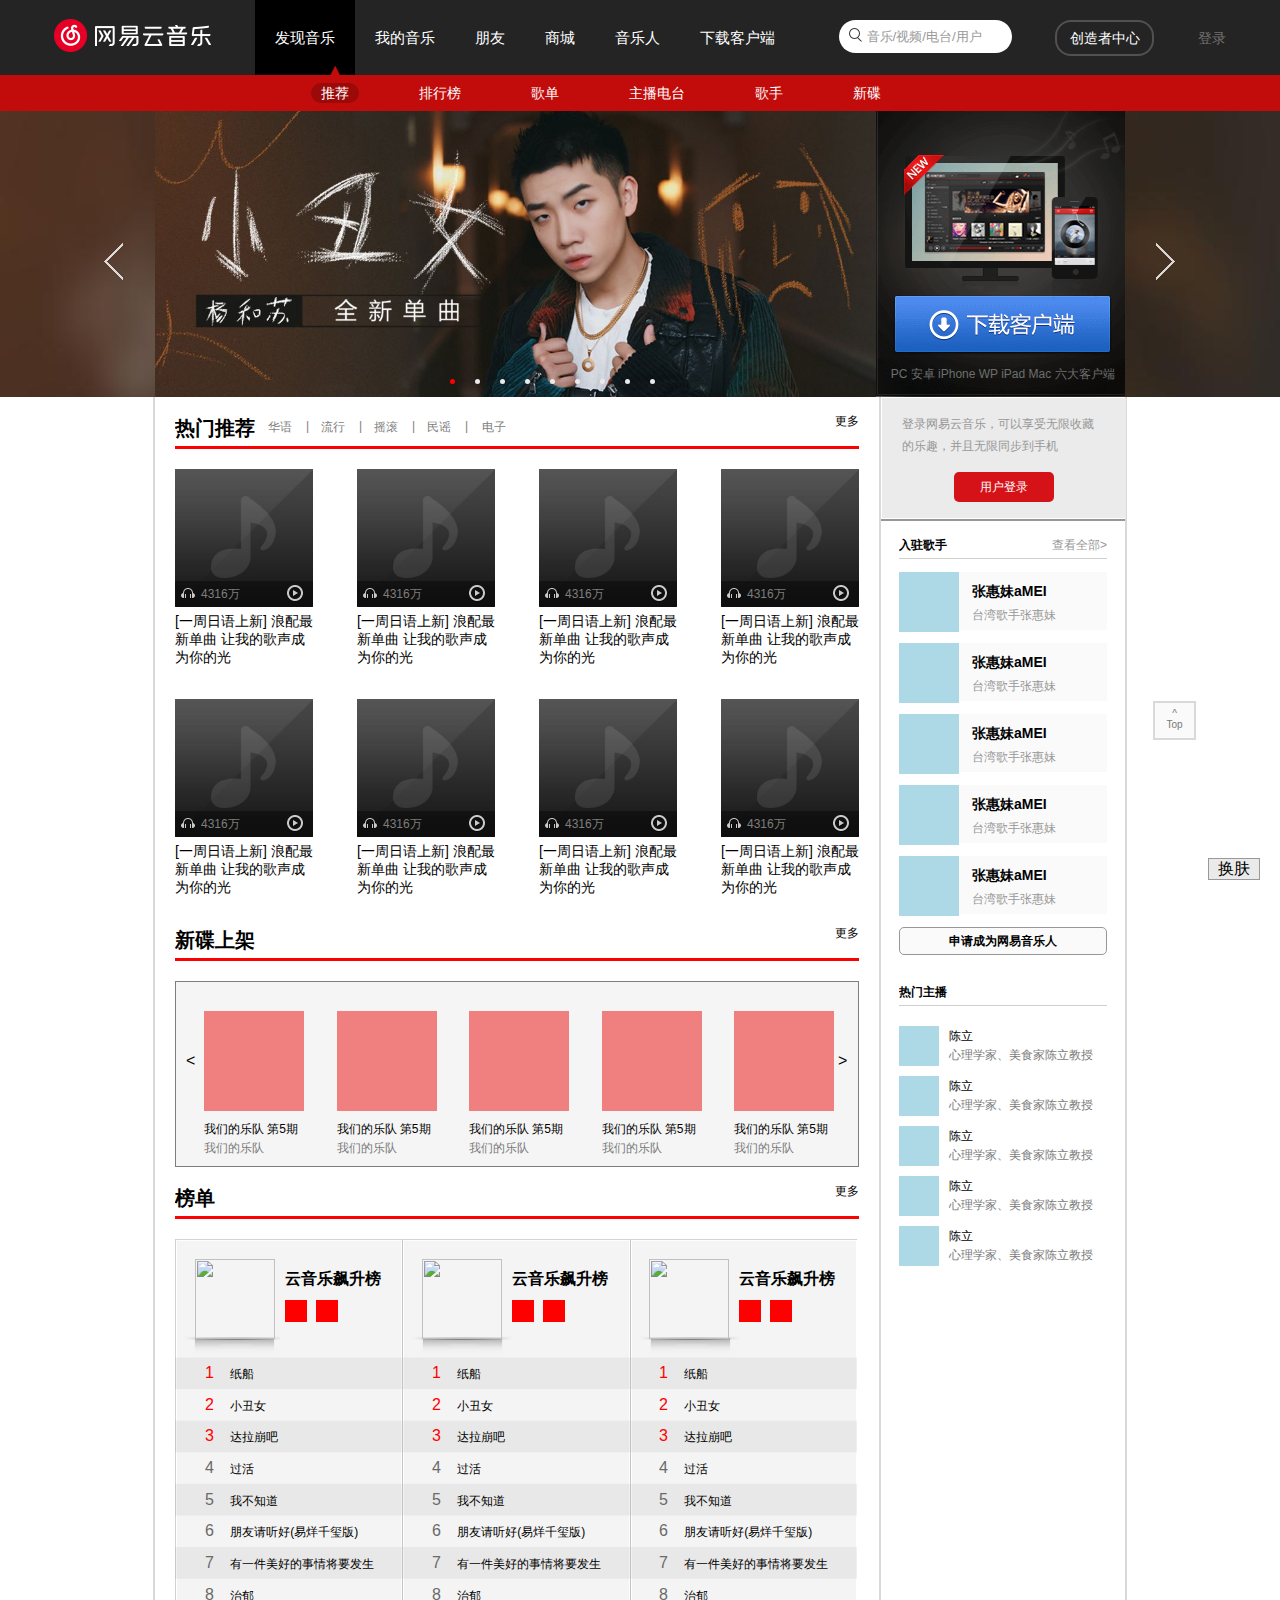
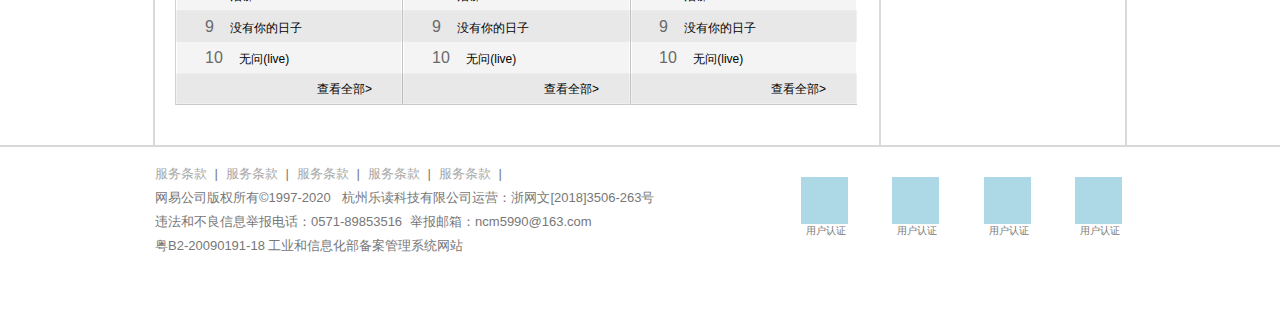
==== 网易云音乐/index.html @ a71385e3 "测试提交代码" ====
<!DOCTYPE html>
<html lang="en">
<head>
    <meta charset="UTF-8">
    <meta name="viewport" content="width=device-width, initial-scale=1.0">
    <title>网易云音乐</title>
    <link rel="stylesheet" href="./css/index.css">
</head>
<body>
    <div id="head" class="container_fluid">
        <div class="head_nav">
            <div class="head_logo"></div>
            <ul class="head_menu">
                <li class="active">
                    <a href="#">发现音乐</a>
                </li>
                <li>
                    <a href="#">我的音乐</a>
                </li>
                <li>
                    <a href="#">朋友</a>
                </li>
                <li>
                    <a href="#">商城</a>
                </li>
                <li>
                    <a href="#">音乐人</a>
                </li>
                <li>
                    <a href="#">下载客户端</a>
                </li>
            </ul>
            <input type="text" id="search" placeholder="音乐/视频/电台/用户">
            <div class="cre_center">
                <a href="#">创造者中心</a>
            </div>
            <span class="login"><a href="#">登录</a></span>
        </div>
    </div>
    <div class="sec_nav container_fluid">
        <div class="nav_box container">
            <ul id="sec_nav_list">
                <li class="active"><a href="#">推荐</a></li>
                <li><a href="#">排行榜</a></li>
                <li><a href="#">歌单</a></li>
                <li><a href="#">主播电台</a></li>
                <li><a href="#">歌手</a></li>
                <li><a href="#">新碟</a></li>
            </ul>
        </div>
    </div>
    <div id="change_color">换肤
        <ul id="color_list">
            <li>黑</li>
            <li>蓝</li>
            <li>粉</li>
        </ul>
    </div>
    <div id="banner" class="container_fluid">
        <div class="banner_box container">
            <ul id="banner_list">
                <li class="active">
                    <a href="#"><img src="./img/banner1.jpg" alt=""></a>
                </li>
                <li>
                    <a href="#"><img src="./img/banner2.jpg" alt=""></a>
                </li>
                <li>
                    <a href="#"><img src="./img/banner3.jpg" alt=""></a>
                </li>
                <li>
                    <a href="#"><img src="./img/banner4.jpg" alt=""></a>
                </li>
                <li>
                    <a href="#"><img src="./img/banner5.jpg" alt=""></a>
                </li>
                <li>
                    <a href="#"><img src="./img/banner6.jpg" alt=""></a>
                </li>
                <li>
                    <a href="#"><img src="./img/banner7.jpg" alt=""></a>
                </li>
                <li>
                    <a href="#"><img src="./img/banner8.jpg" alt=""></a>
                </li>
                <li>
                    <a href="#"><img src="./img/banner9.jpg" alt=""></a>
                </li>
            </ul>
            <ol id="btn_list">
                <li class="active"></li>
            </ol>
            <div class="app">
                <p>PC 安卓 iPhone WP iPad Mac 六大客户端</p>
                <div class="download"><a href="#"></a></div>
            </div>
            <div id="Lbtn" class="btn"></div>
            <div id="Rbtn" class="btn"></div>
        </div>
    </div>
    <div id="main" class="container">
        <div class="l_main">
            <div class="hot common_box">
                <div class="hot_head common_head clear">
                    <b class="l"><a href="#">热门推荐</a></b>
                    <ul class="hot_head_list l">
                        <li><a href="#">华语</a></li>
                        <li><a href="#">流行</a></li>
                        <li><a href="#">摇滚</a></li>
                        <li><a href="#">民谣</a></li>
                        <li><a href="#">电子</a></li>
                    </ul>
                    <span class="r"><a href="#">更多</a></span>
                </div>
                <ul class="hot_list">
                    <li>
                        <div class="hot_box">
                            <div class="box_img"></div>
                            <div class="listener">
                                <i class="earphone"></i>
                                <span class="num">4316万</span>
                                <a href="#" class="play r"></a>
                            </div>
                            <p><a href="#">[一周日语上新] 浪配最新单曲 让我的歌声成为你的光</a></p>
                        </div>
                    </li>
                    <li>
                        <div class="hot_box">
                            <div class="box_img"></div>
                            <div class="listener">
                                <i class="earphone"></i>
                                <span class="num">4316万</span>
                                <a href="#" class="play r"></a>
                            </div>
                            <p><a href="#">[一周日语上新] 浪配最新单曲 让我的歌声成为你的光</a></p>
                        </div>
                    </li>
                    <li>
                        <div class="hot_box">
                            <div class="box_img"></div>
                            <div class="listener">
                                <i class="earphone"></i>
                                <span class="num">4316万</span>
                                <a href="#" class="play r"></a>
                            </div>
                            <p><a href="#">[一周日语上新] 浪配最新单曲 让我的歌声成为你的光</a></p>
                        </div>
                    </li>
                    <li>
                        <div class="hot_box">
                            <div class="box_img"></div>
                            <div class="listener">
                                <i class="earphone"></i>
                                <span class="num">4316万</span>
                                <a href="#" class="play r"></a>
                            </div>
                            <p><a href="#">[一周日语上新] 浪配最新单曲 让我的歌声成为你的光</a></p>
                        </div>
                    </li>
                    <li>
                        <div class="hot_box">
                            <div class="box_img"></div>
                            <div class="listener">
                                <i class="earphone"></i>
                                <span class="num">4316万</span>
                                <a href="#" class="play r"></a>
                            </div>
                            <p><a href="#">[一周日语上新] 浪配最新单曲 让我的歌声成为你的光</a></p>
                        </div>
                    </li>
                    <li>
                        <div class="hot_box">
                            <div class="box_img"></div>
                            <div class="listener">
                                <i class="earphone"></i>
                                <span class="num">4316万</span>
                                <a href="#" class="play r"></a>
                            </div>
                            <p><a href="#">[一周日语上新] 浪配最新单曲 让我的歌声成为你的光</a></p>
                        </div>
                    </li>
                    <li>
                        <div class="hot_box">
                            <div class="box_img"></div>
                            <div class="listener">
                                <i class="earphone"></i>
                                <span class="num">4316万</span>
                                <a href="#" class="play r"></a>
                            </div>
                            <p><a href="#">[一周日语上新] 浪配最新单曲 让我的歌声成为你的光</a></p>
                        </div>
                    </li>
                    <li>
                        <div class="hot_box">
                            <div class="box_img"></div>
                            <div class="listener">
                                <i class="earphone"></i>
                                <span class="num">4316万</span>
                                <a href="#" class="play r"></a>
                            </div>
                            <p><a href="#">[一周日语上新] 浪配最新单曲 让我的歌声成为你的光</a></p>
                        </div>
                    </li>
                </ul>
            </div>
            <div class="new common_box">
                <div class="new_head common_head">
                    <b class="l"><a href="#">新碟上架</a></b>
                    <span class="r"><a href="#">更多</a></span>
                </div>
                <div class="new_box">
                    <ul id="new_list">
                        <li class="l">
                            <div class="list_box">
                                <div class="img"></div>
                                <p><a href="">我们的乐队 第5期</a></p>
                                <span><a href="">我们的乐队</a></span>
                            </div>
                            <div class="list_box">
                                <div class="img"></div>
                                <p><a href="">我们的乐队 第5期</a></p>
                                <span><a href="">我们的乐队</a></span>
                            </div>
                            <div class="list_box">
                                <div class="img"></div>
                                <p><a href="">我们的乐队 第5期</a></p>
                                <span><a href="">我们的乐队</a></span>
                            </div>
                            <div class="list_box">
                                <div class="img"></div>
                                <p><a href="">我们的乐队 第5期</a></p>
                                <span><a href="">我们的乐队</a></span>
                            </div>
                            <div class="list_box">
                                <div class="img"></div>
                                <p><a href="">我们的乐队 第5期</a></p>
                                <span><a href="">我们的乐队</a></span>
                            </div>
                        </li>
                        <li class="l">
                            <div class="list_box">
                                <div class="img"></div>
                                <p><a href="">我们的乐队 第5期</a></p>
                                <span><a href="">我们的乐队</a></span>
                            </div>
                            <div class="list_box">
                                <div class="img"></div>
                                <p><a href="">我们的乐队 第5期</a></p>
                                <span><a href="">我们的乐队</a></span>
                            </div>
                            <div class="list_box">
                                <div class="img"></div>
                                <p><a href="">我们的乐队 第5期</a></p>
                                <span><a href="">我们的乐队</a></span>
                            </div>
                            <div class="list_box">
                                <div class="img"></div>
                                <p><a href="">我们的乐队 第5期</a></p>
                                <span><a href="">我们的乐队</a></span>
                            </div>
                            <div class="list_box">
                                <div class="img"></div>
                                <p><a href="">我们的乐队 第5期</a></p>
                                <span><a href="">我们的乐队</a></span>
                            </div>
                        </li>
                        <li class="l">
                            <div class="list_box">
                                <div class="img"></div>
                                <p><a href="">我们的乐队 第5期</a></p>
                                <span><a href="">我们的乐队</a></span>
                            </div>
                            <div class="list_box">
                                <div class="img"></div>
                                <p><a href="">我们的乐队 第5期</a></p>
                                <span><a href="">我们的乐队</a></span>
                            </div>
                            <div class="list_box">
                                <div class="img"></div>
                                <p><a href="">我们的乐队 第5期</a></p>
                                <span><a href="">我们的乐队</a></span>
                            </div>
                            <div class="list_box">
                                <div class="img"></div>
                                <p><a href="">我们的乐队 第5期</a></p>
                                <span><a href="">我们的乐队</a></span>
                            </div>
                            <div class="list_box">
                                <div class="img"></div>
                                <p><a href="">我们的乐队 第5期</a></p>
                                <span><a href="">我们的乐队</a></span>
                            </div>
                        </li>
                        <li class="l">
                            <div class="list_box">
                                <div class="img"></div>
                                <p><a href="">我们的乐队 第5期</a></p>
                                <span><a href="">我们的乐队</a></span>
                            </div>
                            <div class="list_box">
                                <div class="img"></div>
                                <p><a href="">我们的乐队 第5期</a></p>
                                <span><a href="">我们的乐队</a></span>
                            </div>
                            <div class="list_box">
                                <div class="img"></div>
                                <p><a href="">我们的乐队 第5期</a></p>
                                <span><a href="">我们的乐队</a></span>
                            </div>
                            <div class="list_box">
                                <div class="img"></div>
                                <p><a href="">我们的乐队 第5期</a></p>
                                <span><a href="">我们的乐队</a></span>
                            </div>
                            <div class="list_box">
                                <div class="img"></div>
                                <p><a href="">我们的乐队 第5期</a></p>
                                <span><a href="">我们的乐队</a></span>
                            </div>
                        </li>
                    </ul>
                    <div id="new_Lbtn">&lt;</div>
                    <div id="new_Rbtn">&gt;</div>
                </div>
            </div>
            <div class="top common_box">
                <div class="common_head">
                    <b class="l"><a href="#">榜单</a></b>
                    <span class="r"><a href="#">更多</a></span>
                </div>
                <div class="top_box">
                    <dl class="top_list">
                        <dt>
                            <img src="" alt="">
                            <div class="top_title">
                                <b><a href="">云音乐飙升榜</a></b>
                                <span></span>
                                <i></i>
                            </div>
                        </dt>
                        <dd>
                            <p class="l">
                                <span class="red">1</span>
                                <a href="" class="name">纸船</a>
                            </p>
                            <div class="func r">
                                <a href=""></a>
                                <a href=""></a>
                                <a href=""></a>
                            </div>
                        </dd>
                        <dd>
                            <p class="l">
                                <span class="red">2</span>
                                <a href="" class="name">小丑女</a>
                            </p>
                            <div class="func r">
                                <a href=""></a>
                                <a href=""></a>
                                <a href=""></a>
                            </div>
                        </dd>
                        <dd>
                            <p class="l">
                                <span class="red">3</span>
                                <a href="" class="name">达拉崩吧</a>
                            </p>
                            <div class="func r">
                                <a href=""></a>
                                <a href=""></a>
                                <a href=""></a>
                            </div>
                        </dd>
                        <dd>
                            <p class="l">
                                <span>4</span>
                                <a href="" class="name">过活</a>
                            </p>
                            <div class="func r">
                                <a href=""></a>
                                <a href=""></a>
                                <a href=""></a>
                            </div>
                        </dd>
                        <dd>
                            <p class="l">
                                <span>5</span>
                                <a href="" class="name">我不知道</a>
                            </p>
                            <div class="func r">
                                <a href=""></a>
                                <a href=""></a>
                                <a href=""></a>
                            </div>
                        </dd>
                        <dd>
                            <p class="l">
                                <span>6</span>
                                <a href="" class="name">朋友请听好(易烊千玺版)</a>
                            </p>
                            <div class="func r">
                                <a href=""></a>
                                <a href=""></a>
                                <a href=""></a>
                            </div>
                        </dd>
                        <dd>
                            <p class="l">
                                <span>7</span>
                                <a href="" class="name">有一件美好的事情将要发生</a>
                            </p>
                            <div class="func r">
                                <a href=""></a>
                                <a href=""></a>
                                <a href=""></a>
                            </div>
                        </dd>
                        <dd>
                            <p class="l">
                                <span>8</span>
                                <a href="" class="name">治郁</a>
                            </p>
                            <div class="func r">
                                <a href=""></a>
                                <a href=""></a>
                                <a href=""></a>
                            </div>
                        </dd>
                        <dd>
                            <p class="l">
                                <span>9</span>
                                <a href="" class="name">没有你的日子</a>
                            </p>
                            <div class="func r">
                                <a href=""></a>
                                <a href=""></a>
                                <a href=""></a>
                            </div>
                        </dd>
                        <dd>
                            <p class="l">
                                <span>10</span>
                                <a href="" class="name">无问(live)</a>
                            </p>
                            <div class="func r">
                                <a href=""></a>
                                <a href=""></a>
                                <a href=""></a>
                            </div>
                        </dd>
                        <dd>
                            <a href="" class="all r">查看全部&gt;</a>
                        </dd>
                    </dl>
                    <dl class="top_list">
                        <dt>
                            <img src="" alt="">
                            <div class="top_title">
                                <b><a href="">云音乐飙升榜</a></b>
                                <span></span>
                                <i></i>
                            </div>
                        </dt>
                        <dd>
                            <p class="l">
                                <span class="red">1</span>
                                <a href="" class="name">纸船</a>
                            </p>
                            <div class="func r">
                                <a href=""></a>
                                <a href=""></a>
                                <a href=""></a>
                            </div>
                        </dd>
                        <dd>
                            <p class="l">
                                <span class="red">2</span>
                                <a href="" class="name">小丑女</a>
                            </p>
                            <div class="func r">
                                <a href=""></a>
                                <a href=""></a>
                                <a href=""></a>
                            </div>
                        </dd>
                        <dd>
                            <p class="l">
                                <span class="red">3</span>
                                <a href="" class="name">达拉崩吧</a>
                            </p>
                            <div class="func r">
                                <a href=""></a>
                                <a href=""></a>
                                <a href=""></a>
                            </div>
                        </dd>
                        <dd>
                            <p class="l">
                                <span>4</span>
                                <a href="" class="name">过活</a>
                            </p>
                            <div class="func r">
                                <a href=""></a>
                                <a href=""></a>
                                <a href=""></a>
                            </div>
                        </dd>
                        <dd>
                            <p class="l">
                                <span>5</span>
                                <a href="" class="name">我不知道</a>
                            </p>
                            <div class="func r">
                                <a href=""></a>
                                <a href=""></a>
                                <a href=""></a>
                            </div>
                        </dd>
                        <dd>
                            <p class="l">
                                <span>6</span>
                                <a href="" class="name">朋友请听好(易烊千玺版)</a>
                            </p>
                            <div class="func r">
                                <a href=""></a>
                                <a href=""></a>
                                <a href=""></a>
                            </div>
                        </dd>
                        <dd>
                            <p class="l">
                                <span>7</span>
                                <a href="" class="name">有一件美好的事情将要发生</a>
                            </p>
                            <div class="func r">
                                <a href=""></a>
                                <a href=""></a>
                                <a href=""></a>
                            </div>
                        </dd>
                        <dd>
                            <p class="l">
                                <span>8</span>
                                <a href="" class="name">治郁</a>
                            </p>
                            <div class="func r">
                                <a href=""></a>
                                <a href=""></a>
                                <a href=""></a>
                            </div>
                        </dd>
                        <dd>
                            <p class="l">
                                <span>9</span>
                                <a href="" class="name">没有你的日子</a>
                            </p>
                            <div class="func r">
                                <a href=""></a>
                                <a href=""></a>
                                <a href=""></a>
                            </div>
                        </dd>
                        <dd>
                            <p class="l">
                                <span>10</span>
                                <a href="" class="name">无问(live)</a>
                            </p>
                            <div class="func r">
                                <a href=""></a>
                                <a href=""></a>
                                <a href=""></a>
                            </div>
                        </dd>
                        <dd>
                            <a href="" class="all r">查看全部&gt;</a>
                        </dd>
                    </dl>
                    <dl class="top_list">
                        <dt>
                            <img src="" alt="">
                            <div class="top_title">
                                <b><a href="">云音乐飙升榜</a></b>
                                <span></span>
                                <i></i>
                            </div>
                        </dt>
                        <dd>
                            <p class="l">
                                <span class="red">1</span>
                                <a href="" class="name">纸船</a>
                            </p>
                            <div class="func r">
                                <a href=""></a>
                                <a href=""></a>
                                <a href=""></a>
                            </div>
                        </dd>
                        <dd>
                            <p class="l">
                                <span class="red">2</span>
                                <a href="" class="name">小丑女</a>
                            </p>
                            <div class="func r">
                                <a href=""></a>
                                <a href=""></a>
                                <a href=""></a>
                            </div>
                        </dd>
                        <dd>
                            <p class="l">
                                <span class="red">3</span>
                                <a href="" class="name">达拉崩吧</a>
                            </p>
                            <div class="func r">
                                <a href=""></a>
                                <a href=""></a>
                                <a href=""></a>
                            </div>
                        </dd>
                        <dd>
                            <p class="l">
                                <span>4</span>
                                <a href="" class="name">过活</a>
                            </p>
                            <div class="func r">
                                <a href=""></a>
                                <a href=""></a>
                                <a href=""></a>
                            </div>
                        </dd>
                        <dd>
                            <p class="l">
                                <span>5</span>
                                <a href="" class="name">我不知道</a>
                            </p>
                            <div class="func r">
                                <a href=""></a>
                                <a href=""></a>
                                <a href=""></a>
                            </div>
                        </dd>
                        <dd>
                            <p class="l">
                                <span>6</span>
                                <a href="" class="name">朋友请听好(易烊千玺版)</a>
                            </p>
                            <div class="func r">
                                <a href=""></a>
                                <a href=""></a>
                                <a href=""></a>
                            </div>
                        </dd>
                        <dd>
                            <p class="l">
                                <span>7</span>
                                <a href="" class="name">有一件美好的事情将要发生</a>
                            </p>
                            <div class="func r">
                                <a href=""></a>
                                <a href=""></a>
                                <a href=""></a>
                            </div>
                        </dd>
                        <dd>
                            <p class="l">
                                <span>8</span>
                                <a href="" class="name">治郁</a>
                            </p>
                            <div class="func r">
                                <a href=""></a>
                                <a href=""></a>
                                <a href=""></a>
                            </div>
                        </dd>
                        <dd>
                            <p class="l">
                                <span>9</span>
                                <a href="" class="name">没有你的日子</a>
                            </p>
                            <div class="func r">
                                <a href=""></a>
                                <a href=""></a>
                                <a href=""></a>
                            </div>
                        </dd>
                        <dd>
                            <p class="l">
                                <span>10</span>
                                <a href="" class="name">无问(live)</a>
                            </p>
                            <div class="func r">
                                <a href=""></a>
                                <a href=""></a>
                                <a href=""></a>
                            </div>
                        </dd>
                        <dd>
                            <a href="" class="all r">查看全部&gt;</a>
                        </dd>
                    </dl>
                </div>
            </div>
        </div>
        <div class="r_main">
            <div class="login">
                <p>登录网易云音乐，可以享受无限收藏的乐趣，并且无限同步到手机</p>
                <a href=""><div class="login_btn">用户登录</div></a>
            </div>
            <div class="singer">
                <div class="singer_box com_box">
                    <div class="r_main_head">
                        <b>入驻歌手</b>
                        <a href="" class="r">查看全部&gt;</a>
                    </div>
                    <ul class="singer_list">
                        <li>
                            <div class="pic"></div>
                            <div class="info">
                                <b>张惠妹aMEI</b>
                                <p>台湾歌手张惠妹</p>
                            </div>
                        </li>
                        <li>
                            <div class="pic"></div>
                            <div class="info">
                                <b>张惠妹aMEI</b>
                                <p>台湾歌手张惠妹</p>
                            </div>
                        </li>
                        <li>
                            <div class="pic"></div>
                            <div class="info">
                                <b>张惠妹aMEI</b>
                                <p>台湾歌手张惠妹</p>
                            </div>
                        </li>
                        <li>
                            <div class="pic"></div>
                            <div class="info">
                                <b>张惠妹aMEI</b>
                                <p>台湾歌手张惠妹</p>
                            </div>
                        </li>
                        <li>
                            <div class="pic"></div>
                            <div class="info">
                                <b>张惠妹aMEI</b>
                                <p>台湾歌手张惠妹</p>
                            </div>
                        </li>
                    </ul>
                    <a href="" class="beSinger"><div class="apply"><b>申请成为网易音乐人</b></div></a>
                </div>
            </div>
            <div class="anchor">
                <div class="anchor_box com_box">
                    <div class="r_main_head">
                        <b>热门主播</b>
                    </div>
                    <ul class="anchor_list">
                        <li>
                            <a href="#"><div class="pic"></div></a>
                            <div class="info">
                                <a href="#">陈立</a>
                                <p>心理学家、美食家陈立教授</p>
                            </div>
                        </li>
                        <li>
                            <a href="#"><div class="pic"></div></a>
                            <div class="info">
                                <a href="#">陈立</a>
                                <p>心理学家、美食家陈立教授</p>
                            </div>
                        </li>
                        <li>
                            <a href="#"><div class="pic"></div></a>
                            <div class="info">
                                <a href="#">陈立</a>
                                <p>心理学家、美食家陈立教授</p>
                            </div>
                        </li>
                        <li>
                            <a href="#"><div class="pic"></div></a>
                            <div class="info">
                                <a href="#">陈立</a>
                                <p>心理学家、美食家陈立教授</p>
                            </div>
                        </li>
                        <li>
                            <a href="#"><div class="pic"></div></a>
                            <div class="info">
                                <a href="#">陈立</a>
                                <p>心理学家、美食家陈立教授</p>
                            </div>
                        </li>
                    </ul>
                </div>
            </div>
        </div>
    </div>
    <div id="foot" class="container_fluid">
        <div class="foot_box container">
            <div class="info">
                <ul class="foot_list">
                    <li><a href="#">服务条款</a></li>
                    <li><a href="#">服务条款</a></li>
                    <li><a href="#">服务条款</a></li>
                    <li><a href="#">服务条款</a></li>
                    <li><a href="#">服务条款</a></li>
                </ul>
                <p><span>网易公司版权所有©1997-2020</span> 杭州乐读科技有限公司运营：<a href="#">浙网文[2018]3506-263号</a></p>
                <p><span>违法和不良信息举报电话：0571-89853516</span>举报邮箱：<a href="#">ncm5990@163.com</a></p>
                <p>粤B2-20090191-18 <a href="#">工业和信息化部备案管理系统网站</a></p>
            </div>
            <ul class="pic_list">
                <li>
                    <a href="#"><div class="pic"></div></a>
                    <p>用户认证</p>
                </li>
                <li>
                    <a href="#"><div class="pic"></div></a>
                    <p>用户认证</p>
                </li>
                <li>
                    <a href="#"><div class="pic"></div></a>
                    <p>用户认证</p>
                </li>
                <li>
                    <a href="#"><div class="pic"></div></a>
                    <p>用户认证</p>
                </li>
            </ul>
        </div>
    </div>
    <a href="#">
        <div id="toTop">
            <span>^</span>
            <p>Top</p>
        </div>
    </a>
</body>
<script src="./js/index.js"></script>
</html>
---- 网易云音乐/css/index.css ----
*{margin: 0; padding: 0;}
a{text-decoration: none; color: black;}
img{display: block;}
ul,ol{list-style: none;}
body{font-family: Arial, Helvetica, sans-serif;}

.l{float: left;}
.r{float: right;}
.clear::after{content: ""; display: block; clear: both;}
.container_fluid{width: 100%;}
.container{width: 970px; margin: 0 auto; position: relative;}

/* 导航栏 */
#head{background: #242424; font-size: 14px;}
#head a{color: white;}
#head .head_nav{width: 1172px; height: 75px; margin: 0 auto; display: flex; justify-content: space-between;}
#head .head_nav .head_logo{width: 157px; height: 75px; background-image: url(../img/topbar.png); background-position: 0 0;}
#head .head_nav .head_menu{display: flex; height: 100%;}
#head .head_nav .head_menu li{box-sizing: border-box; font-size: 15px; padding: 20px; text-align: center; line-height: 35px;}
#head .head_nav .head_menu li.active{background: black;}
#head .head_nav .head_menu li:hover{background: black;}
#head .head_nav input{display: block; border: none; width: 173px; height: 33px; border-radius: 18px; outline: none; margin-top: 20px; background-image: url(../img/topbar.png); background-position: 0 115px; padding-left: 28px; box-sizing: border-box;}
#head .head_nav input::placeholder{color: #999999;}
#head .head_nav .cre_center{width: 95px; height: 32px; border-radius: 16px; border: 2px solid #515151; line-height: 32px; text-align: center; margin-top: 20px;}
#head .head_nav .cre_center a{display: block; width: 100%; height: 100%;}
#head .head_nav .cre_center:hover{border: 2px solid #999999;}
#head .head_nav .login{margin-top: 30px;}
#head .head_nav .login a{color: #717171;}
/* 二级导航 */
.sec_nav{background: #c20c0c; height: 36px;}
.sec_nav a{color: white;}
.sec_nav .nav_box #sec_nav_list{width: 580px; height: 100%; display: flex; justify-content: space-between; margin-left: 156px;}
.sec_nav .nav_box #sec_nav_list li{height: 20px; padding: 0 10px; line-height: 20px; font-size: 14px; border-radius: 10px; margin-top: 8px; position: relative;}
.sec_nav .nav_box #sec_nav_list li.active{background: #9b0909;}
.sec_nav .nav_box #sec_nav_list li:hover{background: #9b0909;}
.sec_nav .nav_box #sec_nav_list::before{content: "▲"; color: #c20c0c; position: absolute; top: -14px; left: 172px;}

/* 换肤 */
#change_color{width: 50px; height: 20px; text-align: center; background: #eaeaea; color: black; border: 1px solid #999999; margin-top: 28px; position: fixed; right: 20px; bottom: 20px;}
#color_list{width: 50px; height: 60px; background: #eaeaea; position: absolute; top: -60px; display: none;}
#color_list li{width: 100%; height: 20px; line-height: 20px; text-align: center; cursor: pointer; cursor: pointer;}
#change_color:hover ul{display: block;}
#color_list li:nth-of-type(1){color: #242424;}
#color_list li:nth-of-type(2){color: #06a6f0;}
#color_list li:nth-of-type(3){color: #ee7cd2;}
#color_list li:nth-of-type(1):hover{background-color: #242424; color: white;}
#color_list li:nth-of-type(2):hover{background-color: #06a6f0; color: white;}
#color_list li:nth-of-type(3):hover{background-color: #ee7cd2; color: white;}

/* 轮播图 */
#banner{height: 286px; background-image: url(../img/banner1-bg.jpg);}
#banner .banner_box{height: 100%; display: flex;}
#banner .banner_box #banner_list{width: 795px; height: 100%; position: relative;}
#banner .banner_box #banner_list li{width: 100%; height: 100%; position: absolute; transition: 1s; opacity: 0;}
#banner .banner_box #banner_list li img{width: 100%; height: 100%;}
#banner .banner_box #banner_list li.active{opacity: 1; transition: 1s;}
#banner .banner_box #btn_list{font-size: 0; display: flex; justify-content: center; width: 795px; position: absolute; bottom: 10px;}
#banner .banner_box #btn_list li{width: 5px; height: 5px; margin: 3px 10px; border-radius: 50%; background: #eaeaea; cursor: pointer;}
#banner .banner_box #btn_list li.active{background-color: red;}
#banner .banner_box #btn_list li:hover{background-color: red;}
#banner .banner_box .app{width: 275px; height: 100%; background: url(../img/download.png) 0 0; position: relative;}
#banner .banner_box .app .download{width: 217px; height: 58px; position: absolute; bottom: 44px; left: 18px; background: url(../img/download.png) -18px -184px;}
#banner .banner_box .app .download a{display: block; width: 100%; height: 100%;}
#banner .banner_box .app .download:hover a{background: rgba(0, 0, 0, .2);}
#banner .banner_box .app p{margin: 255px 0 0 15px; color: #6c6f6d; font-size: 12px;}
#banner .banner_box .btn{width: 39px; height: 70px; background: url(../img/banner.png); position: absolute; top: 120px; cursor: pointer;}
#banner .banner_box #Lbtn{background-position: 0 -360px; left: -60px;}
#banner .banner_box #Rbtn{background-position: 0 -508px; right: -60px;}
#banner .banner_box #Lbtn:hover{background-position: 0 -430px;}
#banner .banner_box #Rbtn:hover{background-position: 0 -578px;}

#main{border-left: 2px solid #d9d9d9; border-right: 2px solid #d9d9d9; display: flex; flex-wrap: wrap;}
#main .l_main{width: 724px; border-right: 2px solid #d9d9d9; padding-bottom: 40px;}
#main .l_main a:hover{text-decoration: underline;}
#main .l_main .common_box{width: 724px; box-sizing: border-box; padding: 0 20px;}
#main .l_main .common_box .common_head{width: 684px; height: 52px; overflow: hidden; border-bottom: 3px solid red; box-sizing: border-box; padding-top: 16px;}
#main .l_main .common_box .common_head b{font-size: 20px; line-height: 30px;}
#main .l_main .hot .hot_head .hot_head_list{display: flex; width: 265px; color: #7e7e7e;}
#main .l_main .hot .hot_head .hot_head_list li{width: 53px; height: 20px; margin-top: 4px; text-align: center; line-height: 20px; font-size: 12px;}
#main .l_main .hot .hot_head .hot_head_list li a{color: #7e7e7e;}
#main .l_main .hot .hot_head .hot_head_list li:not(:last-child)::after{content: "|"; position: relative; left: 14px; top: -1px;}
#main .l_main .common_box .common_head span{font-size: 12px;}

#main .l_main .hot .hot_list{width: 684px; display: flex; justify-content: space-between; flex-wrap: wrap;}
#main .l_main .hot .hot_list li{width: 138px; height: 210px; position: relative; margin-top: 20px;}
#main .l_main .hot .hot_list li .hot_box{width: 100%; height: 138px;}
#main .l_main .hot .hot_list li .hot_box .box_img{width: 100%; height: 100%; background-image: url(../img/default_album.jpg); background-size: 138px 138px;}
#main .l_main .hot .hot_list li .listener{width: 100%; height: 26px; background: rgba(0, 0, 0, .4); position: absolute; top: 112px;}
#main .l_main .hot .hot_list li .listener .earphone{display: inline-block; width: 14px; height: 11px; background: url(../img/iconall.png); background-position: 0 -24px; margin: 7px 6px;}
#main .l_main .hot .hot_list li .listener span{line-height: 26px; font-size: 12px; color: #7e7e7e; position: absolute; top: 0px;}
#main .l_main .hot .hot_list li .listener .play{display: inline-block; width: 16px; height: 17px; background: url(../img/iconall.png); background-position: 0 0; margin: 4px 10px;}
#main .l_main .hot .hot_list li p{font-size: 14px; line-height: 18px; margin-top: 5px;}

#main .l_main .new .new_box{width: 682px; height: 184px; background: #f5f5f5; border: 1px solid #7e7e7e; overflow: hidden; position: relative; margin-top: 20px;}
#main .l_main .new .new_box #new_list{width: 2617.5px; height: 182px; position: absolute; left: -662.5px; margin: 29px 0 0 28px;display: flex; justify-content: space-between;}
#main .l_main .new .new_box #new_list li{width: 630px; height: 150px; display: flex; justify-content: space-between;}
#main .l_main .new .new_box #new_list li .list_box{width: 100px; height: 120px;}
#main .l_main .new .new_box #new_list li .list_box .img{width: 100px; height: 100px; background: lightcoral;}
#main .l_main .new .new_box #new_list li .list_box p{font-size: 12px; margin-top: 10px;}
#main .l_main .new .new_box #new_list li .list_box span{font-size: 12px;}
#main .l_main .new .new_box #new_list li .list_box span a{ color: #797979;}
#main .l_main .new .new_box #new_Lbtn{width: 10px; height: 16px; position: absolute; left: 10px; top: 70px; cursor: pointer;}
#main .l_main .new .new_box #new_Rbtn{width: 10px; height: 16px; position: absolute; right: 10px; top: 70px; cursor: pointer;}

#main .l_main .top .top_box{width: 682px; height: 466px; background: url(../img/index_bill.png); background-size: 683px 466px; overflow: hidden; margin-top: 20px; display: flex;}
#main .l_main .top .top_box .top_list{width: 227px; height: 100%;}
#main .l_main .top .top_box .top_list dt{width: 100%; height: 118px; display: flex;}
#main .l_main .top .top_box .top_list dt img{width: 80px; height: 80px; margin: 20px 0 0 20px;}
#main .l_main .top .top_box .top_list dt .top_title{width: 100px; margin: 30px 0 0 10px;}
#main .l_main .top .top_box .top_list dt .top_title span{display: inline-block; width: 22px; height: 22px; background: red; margin: 10px 5px 0 0;}
#main .l_main .top .top_box .top_list dt .top_title i{display: inline-block; width: 22px; height: 22px; background: red; margin-top: 10px;}
#main .l_main .top .top_box .top_list dd{width: 100%; height: 31.7px;}
#main .l_main .top .top_box .top_list dd p{width: 196px; height: 100%; margin-left: 30px; line-height: 31px; text-overflow: ellipsis; white-space: nowrap; overflow: hidden;}
#main .l_main .top .top_box .top_list dd p span{color: #6a6a6a;}
#main .l_main .top .top_box .top_list dd p .red{color: red;}
#main .l_main .top .top_box .top_list dd p .name{margin-left: 12px; font-size: 12px;}
#main .l_main .top .top_box .top_list dd .func{width: 80px; height: 100%; display: none;}
#main .l_main .top .top_box .top_list dd .func a{display: inline-block; width: 17px; height: 17px; background: url(../img/icon.png); margin: 9px 6px 0 0;}
#main .l_main .top .top_box .top_list dd .func a:nth-of-type(1){background: url(../img/index.png); background-position: -267px -268px; position: relative; top: -2px;}
#main .l_main .top .top_box .top_list dd .func a:nth-of-type(2){background-position: 0 -700px;}
#main .l_main .top .top_box .top_list dd .func a:nth-of-type(3){background-position: -45px -87px;}
#main .l_main .top .top_box .top_list dd .func a:nth-of-type(1):hover{background-position: -267px -288px;}
#main .l_main .top .top_box .top_list dd .func a:nth-of-type(2):hover{background-position: -22px -700px;}
#main .l_main .top .top_box .top_list dd .func a:nth-of-type(3):hover{background-position: -45px -110px;}
#main .l_main .top .top_box .top_list dd .all{line-height: 31px; margin-right: 30px; font-size: 12px;}
#main .l_main .top .top_box .top_list dd:hover p{width: 116px;}
#main .l_main .top .top_box .top_list dd:hover .func{display: block;}

#main .r_main{width: 244px;}
#main .r_main .login{width: 244px; margin: 1px; height: 120px; background: #ebebeb; overflow: hidden;  font-size: 12px;}
#main .r_main .login p{width: 202px; line-height: 22px; color: #979797; margin: 15px 20px;}
#main .r_main .login .login_btn{width: 100px; height: 30px; border-radius: 5px; background: #d51218; color: white; line-height: 30px; text-align: center; margin: 0 auto;}
#main .r_main .login .login_btn:hover{background: red;}
#main .r_main .singer{width: 100%; border-top: 2px solid #979797;}
#main .r_main .com_box{width: 208px; margin: 0 auto; overflow: hidden;}
#main .r_main .com_box .r_main_head{height: 38px; width: 100%; border-bottom: 1px solid #cfcfcf;font-size: 12px; box-sizing: border-box; padding-top: 10px; line-height: 28px;}
#main .r_main .com_box .r_main_head a{color: #979797;}
#main .r_main .com_box a:hover{text-decoration: underline;}
#main .r_main .singer .singer_box .singer_list{width: 100%;}
#main .r_main .singer .singer_box .singer_list li{width: 100%; height: 58px; background: #fafafa; display: flex; margin-top: 13px;}
#main .r_main .singer .singer_box .singer_list li .pic{width: 60px; height: 60px; background: lightblue;}
#main .r_main .singer .singer_box .singer_list li .info{width: 110px; height: 42px; margin: 10px 0 0 13px;}
#main .r_main .singer .singer_box .singer_list li .info b{font-size: 14px;}
#main .r_main .singer .singer_box .singer_list li .info p{font-size: 12px; color: #979797; margin-top: 6px;}
#main .r_main .singer .singer_box .apply{width: 206px; height: 26px; text-align: center; line-height: 26px; font-size: 12px; background: #fafafa; border: 1px solid #979797; border-radius: 5px; margin: 13px 0;}

#main .r_main .anchor{width: 100%;}
#main .r_main .anchor .anchor_box .anchor_list{width: 100%; margin-top: 10px; overflow: hidden;}
#main .r_main .anchor .anchor_box .anchor_list li{width: 100%; height: 40px; display: flex; margin-top: 10px;}
#main .r_main .anchor .anchor_box .anchor_list li .pic{width: 40px; height: 40px; background: lightblue;}
#main .r_main .anchor .anchor_box .anchor_list li .info{width: 150px; margin-left: 10px; font-size: 12px; box-sizing: border-box; padding-top: 2px;}
#main .r_main .anchor .anchor_box .anchor_list li .info p{color: #7b7b7b; line-height: 20px;}

#foot{height: 170px; border-top: 2px solid #d9d9d9;}
#foot .foot_box{height: 100%; display: flex; justify-content: space-between; overflow: hidden; font-size: 13px; line-height: 14px; color: #777777;}
#foot .foot_box .info{width: 500px;}
#foot .foot_box .info a:hover{text-decoration: underline;}
#foot .foot_box .info .foot_list{width: 100%; height: 14px; margin-top: 20px; display: flex;}
#foot .foot_box .info .foot_list li{width: 56px; position: relative; margin-right: 15px;}
#foot .foot_box .info .foot_list li a{color: #a8a8a8;}
#foot .foot_box .info .foot_list li::after{content: "|"; position: absolute; right: -7px;}
#foot .foot_box .info p{margin-top: 10px;}
#foot .foot_box .info p a{color: #777777;}
#foot .foot_box .info p span{margin-right: 8px;}
#foot .foot_box .pic_list{width: 324px; height: 70px; display: flex; justify-content: space-between; margin-top: 30px;}
#foot .foot_box .pic_list li{width: 50px; height: 100%; text-align: center;}
#foot .foot_box .pic_list li .pic{width: 47px; height: 47px; background: lightblue;}
#foot .foot_box .pic_list li p{font-size: 10px;}

#toTop{width: 43px; height: 39px; position: fixed; bottom: 160px; right: 84px; background: #fafafa; border: 2px solid #d9d9d9; text-align: center; font-size: 10px; box-sizing: border-box; padding-top: 5px; color: #777877;}
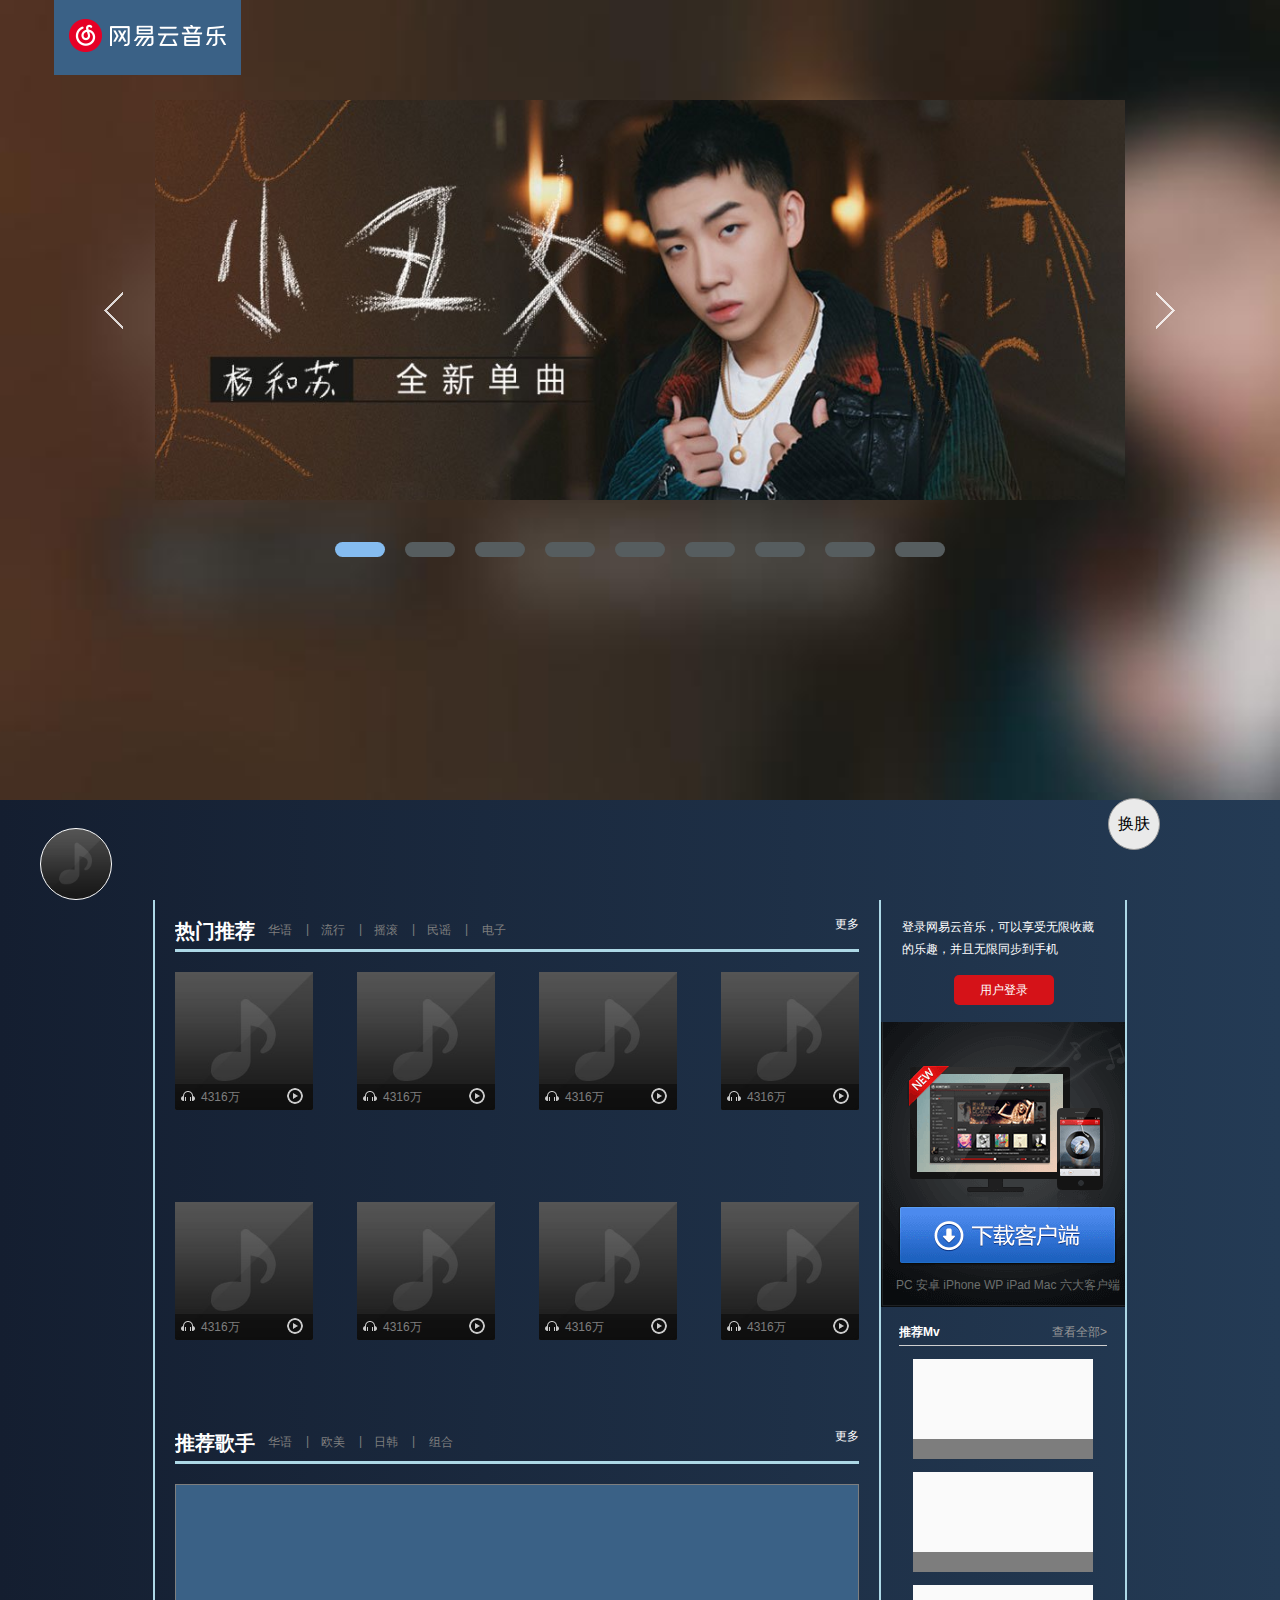
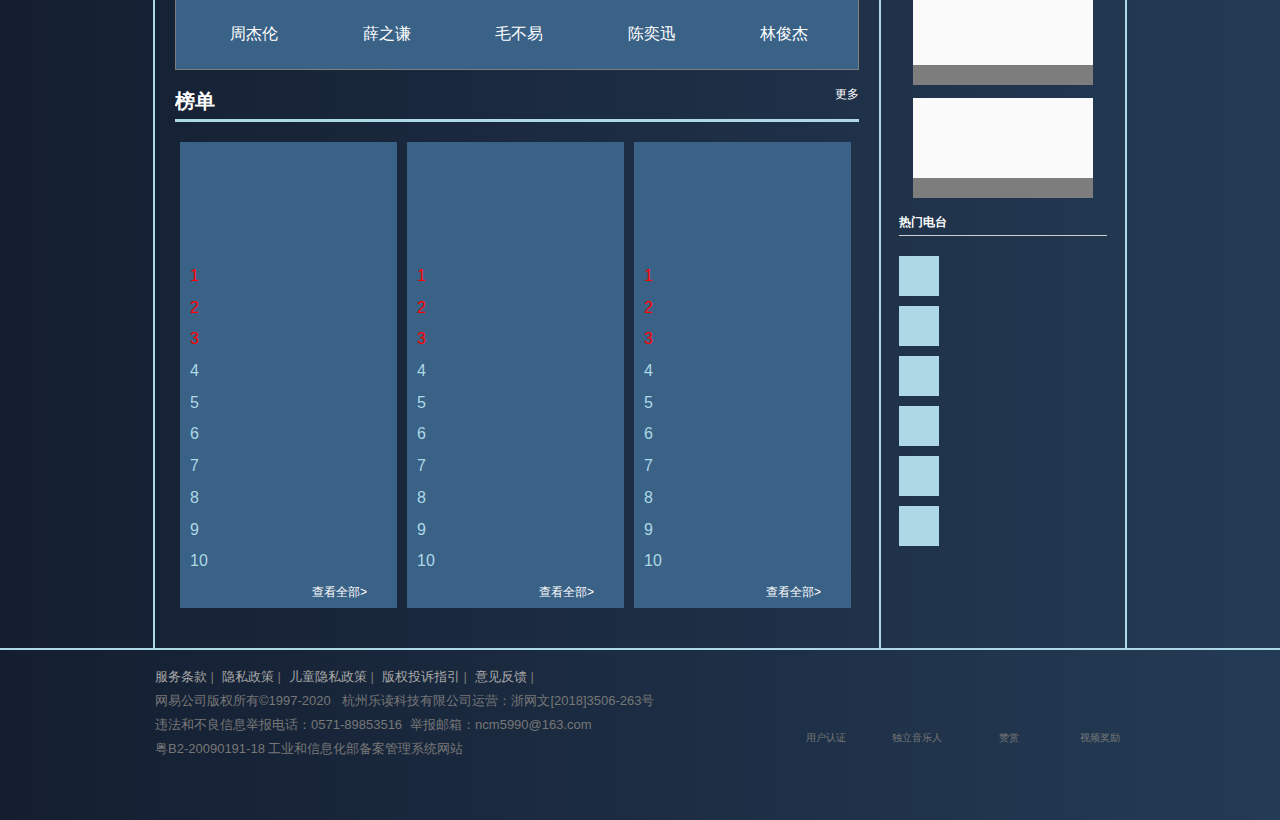
==== commit 13adc33e: "二轮考核最终版本" ====
--- a/网易云音乐/index.html
+++ b/网易云音乐/index.html
@@ -7,14 +7,18 @@
     <link rel="stylesheet" href="./css/index.css">
 </head>
 <body>
+    <div id="head_logo_box">
+        <div class="logo_box">
+            <div class="head_logo"></div>
+        </div>
+    </div>
     <div id="head" class="container_fluid">
         <div class="head_nav">
-            <div class="head_logo"></div>
             <ul class="head_menu">
-                <li class="active">
+                <li class="active" id="firstPage">
                     <a href="#">发现音乐</a>
                 </li>
-                <li>
+                <li id="MyMusic">
                     <a href="#">我的音乐</a>
                 </li>
                 <li>
@@ -30,771 +34,1094 @@
                     <a href="#">下载客户端</a>
                 </li>
             </ul>
-            <input type="text" id="search" placeholder="音乐/视频/电台/用户">
+            <div class="inp">
+                <input type="text" id="search" placeholder="音乐/视频/电台/用户">
+                <div class="search_box">
+                    <dl class="search_list">
+                        <dt>歌手</dt>
+                        <a href=""><dd></dd></a>
+                        <a href=""><dd></dd></a>
+                        <a href=""><dd></dd></a>
+                    </dl>
+                    <dl class="search_list">
+                        <dt>专辑</dt>
+                        <a href=""><dd></dd></a>
+                        <a href=""><dd></dd></a>
+                    </dl>
+                    <dl class="search_list">
+                        <dt>Mv</dt>
+                        <a href=""><dd></dd></a>
+                        <a href=""><dd></dd></a>
+                    </dl>
+                    <div id="searchSong">搜索歌曲</div>
+                </div>
+            </div>
             <div class="cre_center">
                 <a href="#">创造者中心</a>
             </div>
-            <span class="login"><a href="#">登录</a></span>
-        </div>
-    </div>
-    <div class="sec_nav container_fluid">
-        <div class="nav_box container">
-            <ul id="sec_nav_list">
-                <li class="active"><a href="#">推荐</a></li>
-                <li><a href="#">排行榜</a></li>
-                <li><a href="#">歌单</a></li>
-                <li><a href="#">主播电台</a></li>
-                <li><a href="#">歌手</a></li>
-                <li><a href="#">新碟</a></li>
-            </ul>
+            <span class="login">登录</span>
+            <div class="headLogImg"></div>
+        </div>
+        <div class="sec_nav container_fluid">
+            <div class="nav_box container">
+                <ul id="sec_nav_list">
+                    <li class="active"><a href="#">推荐</a></li>
+                    <li><a href="#">排行榜</a></li>
+                    <li><a href="#">歌单</a></li>
+                    <li><a href="#">主播电台</a></li>
+                    <li><a href="#">歌手</a></li>
+                    <li><a href="#">新碟</a></li>
+                </ul>
+            </div>
         </div>
     </div>
     <div id="change_color">换肤
         <ul id="color_list">
-            <li>黑</li>
-            <li>蓝</li>
-            <li>粉</li>
+            <li>藏青</li>
+            <li>深紫</li>
+            <li>墨绿</li>
         </ul>
     </div>
-    <div id="banner" class="container_fluid">
-        <div class="banner_box container">
-            <ul id="banner_list">
-                <li class="active">
-                    <a href="#"><img src="./img/banner1.jpg" alt=""></a>
-                </li>
-                <li>
-                    <a href="#"><img src="./img/banner2.jpg" alt=""></a>
-                </li>
-                <li>
-                    <a href="#"><img src="./img/banner3.jpg" alt=""></a>
-                </li>
-                <li>
-                    <a href="#"><img src="./img/banner4.jpg" alt=""></a>
-                </li>
-                <li>
-                    <a href="#"><img src="./img/banner5.jpg" alt=""></a>
-                </li>
-                <li>
-                    <a href="#"><img src="./img/banner6.jpg" alt=""></a>
-                </li>
-                <li>
-                    <a href="#"><img src="./img/banner7.jpg" alt=""></a>
-                </li>
-                <li>
-                    <a href="#"><img src="./img/banner8.jpg" alt=""></a>
-                </li>
-                <li>
-                    <a href="#"><img src="./img/banner9.jpg" alt=""></a>
-                </li>
-            </ul>
-            <ol id="btn_list">
-                <li class="active"></li>
-            </ol>
-            <div class="app">
-                <p>PC 安卓 iPhone WP iPad Mac 六大客户端</p>
-                <div class="download"><a href="#"></a></div>
-            </div>
-            <div id="Lbtn" class="btn"></div>
-            <div id="Rbtn" class="btn"></div>
-        </div>
-    </div>
-    <div id="main" class="container">
-        <div class="l_main">
-            <div class="hot common_box">
-                <div class="hot_head common_head clear">
-                    <b class="l"><a href="#">热门推荐</a></b>
-                    <ul class="hot_head_list l">
-                        <li><a href="#">华语</a></li>
-                        <li><a href="#">流行</a></li>
-                        <li><a href="#">摇滚</a></li>
-                        <li><a href="#">民谣</a></li>
-                        <li><a href="#">电子</a></li>
-                    </ul>
-                    <span class="r"><a href="#">更多</a></span>
-                </div>
-                <ul class="hot_list">
-                    <li>
-                        <div class="hot_box">
-                            <div class="box_img"></div>
-                            <div class="listener">
-                                <i class="earphone"></i>
-                                <span class="num">4316万</span>
-                                <a href="#" class="play r"></a>
-                            </div>
-                            <p><a href="#">[一周日语上新] 浪配最新单曲 让我的歌声成为你的光</a></p>
-                        </div>
+    <div class="page1 container_fluid">
+        <div id="banner" class="container_fluid">
+            <div class="banner_box container">
+                <ul id="banner_list">
+                    <li class="active">
+                        <a href="#"><img src="./img/banner1.jpg" alt=""></a>
                     </li>
                     <li>
-                        <div class="hot_box">
-                            <div class="box_img"></div>
-                            <div class="listener">
-                                <i class="earphone"></i>
-                                <span class="num">4316万</span>
-                                <a href="#" class="play r"></a>
-                            </div>
-                            <p><a href="#">[一周日语上新] 浪配最新单曲 让我的歌声成为你的光</a></p>
-                        </div>
+                        <a href="#"><img src="./img/banner2.jpg" alt=""></a>
                     </li>
                     <li>
-                        <div class="hot_box">
-                            <div class="box_img"></div>
-                            <div class="listener">
-                                <i class="earphone"></i>
-                                <span class="num">4316万</span>
-                                <a href="#" class="play r"></a>
-                            </div>
-                            <p><a href="#">[一周日语上新] 浪配最新单曲 让我的歌声成为你的光</a></p>
-                        </div>
+                        <a href="#"><img src="./img/banner3.jpg" alt=""></a>
                     </li>
                     <li>
-                        <div class="hot_box">
-                            <div class="box_img"></div>
-                            <div class="listener">
-                                <i class="earphone"></i>
-                                <span class="num">4316万</span>
-                                <a href="#" class="play r"></a>
-                            </div>
-                            <p><a href="#">[一周日语上新] 浪配最新单曲 让我的歌声成为你的光</a></p>
-                        </div>
+                        <a href="#"><img src="./img/banner4.jpg" alt=""></a>
                     </li>
                     <li>
-                        <div class="hot_box">
-                            <div class="box_img"></div>
-                            <div class="listener">
-                                <i class="earphone"></i>
-                                <span class="num">4316万</span>
-                                <a href="#" class="play r"></a>
-                            </div>
-                            <p><a href="#">[一周日语上新] 浪配最新单曲 让我的歌声成为你的光</a></p>
-                        </div>
+                        <a href="#"><img src="./img/banner5.jpg" alt=""></a>
                     </li>
                     <li>
-                        <div class="hot_box">
-                            <div class="box_img"></div>
-                            <div class="listener">
-                                <i class="earphone"></i>
-                                <span class="num">4316万</span>
-                                <a href="#" class="play r"></a>
-                            </div>
-                            <p><a href="#">[一周日语上新] 浪配最新单曲 让我的歌声成为你的光</a></p>
-                        </div>
+                        <a href="#"><img src="./img/banner6.jpg" alt=""></a>
                     </li>
                     <li>
-                        <div class="hot_box">
-                            <div class="box_img"></div>
-                            <div class="listener">
-                                <i class="earphone"></i>
-                                <span class="num">4316万</span>
-                                <a href="#" class="play r"></a>
-                            </div>
-                            <p><a href="#">[一周日语上新] 浪配最新单曲 让我的歌声成为你的光</a></p>
-                        </div>
+                        <a href="#"><img src="./img/banner7.jpg" alt=""></a>
                     </li>
                     <li>
-                        <div class="hot_box">
-                            <div class="box_img"></div>
-                            <div class="listener">
-                                <i class="earphone"></i>
-                                <span class="num">4316万</span>
-                                <a href="#" class="play r"></a>
-                            </div>
-                            <p><a href="#">[一周日语上新] 浪配最新单曲 让我的歌声成为你的光</a></p>
-                        </div>
+                        <a href="#"><img src="./img/banner8.jpg" alt=""></a>
+                    </li>
+                    <li>
+                        <a href="#"><img src="./img/banner9.jpg" alt=""></a>
                     </li>
                 </ul>
-            </div>
-            <div class="new common_box">
-                <div class="new_head common_head">
-                    <b class="l"><a href="#">新碟上架</a></b>
-                    <span class="r"><a href="#">更多</a></span>
-                </div>
-                <div class="new_box">
-                    <ul id="new_list">
-                        <li class="l">
-                            <div class="list_box">
-                                <div class="img"></div>
-                                <p><a href="">我们的乐队 第5期</a></p>
-                                <span><a href="">我们的乐队</a></span>
+                <ol id="btn_list">
+                    <li class="active"></li>
+                </ol>
+                <div id="Lbtn" class="btn"></div>
+                <div id="Rbtn" class="btn"></div>
+            </div>
+        </div>
+        <div id="main_bg" class="container_fluid">
+            <div id="main" class="container">
+                <div class="l_main">
+                    <div class="hot common_box">
+                        <div class="hot_head common_head clear">
+                            <b class="l"><a href="#">热门推荐</a></b>
+                            <ul class="hot_head_list l">
+                                <li><a href="#">华语</a></li>
+                                <li><a href="#">流行</a></li>
+                                <li><a href="#">摇滚</a></li>
+                                <li><a href="#">民谣</a></li>
+                                <li><a href="#">电子</a></li>
+                            </ul>
+                            <span class="r"><a href="#">更多</a></span>
+                        </div>
+                        <ul class="hot_list" id="hotList">
+                            <li>
+                                <div class="hot_box">
+                                    <div class="img_box">
+                                        <div class="box_img"></div>
+                                    </div>
+                                    <div class="listener">
+                                        <i class="earphone"></i>
+                                        <span class="num">4316万</span>
+                                        <i href="#" class="play r"></i>
+                                    </div>
+                                    <p></p>
+                                </div>
+                            </li>
+                            <li>
+                                <div class="hot_box">
+                                    <div class="img_box">
+                                        <div class="box_img"></div>
+                                    </div>
+                                    <div class="listener">
+                                        <i class="earphone"></i>
+                                        <span class="num">4316万</span>
+                                        <i href="#" class="play r"></i>
+                                    </div>
+                                    <p></p>
+                                </div>
+                            </li>
+                            <li>
+                                <div class="hot_box">
+                                    <div class="img_box">
+                                        <div class="box_img"></div>
+                                    </div>
+                                    <div class="listener">
+                                        <i class="earphone"></i>
+                                        <span class="num">4316万</span>
+                                        <i href="#" class="play r"></i>
+                                    </div>
+                                    <p></p>
+                                </div>
+                            </li>
+                            <li>
+                                <div class="hot_box">
+                                    <div class="img_box">
+                                        <div class="box_img"></div>
+                                    </div>
+                                    <div class="listener">
+                                        <i class="earphone"></i>
+                                        <span class="num">4316万</span>
+                                        <i href="#" class="play r"></i>
+                                    </div>
+                                    <p></p>
+                                </div>
+                            </li>
+                            <li>
+                                <div class="hot_box">
+                                    <div class="img_box">
+                                        <div class="box_img"></div>
+                                    </div>
+                                    <div class="listener">
+                                        <i class="earphone"></i>
+                                        <span class="num">4316万</span>
+                                        <i href="#" class="play r"></i>
+                                    </div>
+                                    <p></p>
+                                </div>
+                            </li>
+                            <li>
+                                <div class="hot_box">
+                                    <div class="img_box">
+                                        <div class="box_img"></div>
+                                    </div>
+                                    <div class="listener">
+                                        <i class="earphone"></i>
+                                        <span class="num">4316万</span>
+                                        <i href="#" class="play r"></i>
+                                    </div>
+                                    <p></p>
+                                </div>
+                            </li>
+                            <li>
+                                <div class="hot_box">
+                                    <div class="img_box">
+                                        <div class="box_img"></div>
+                                    </div>
+                                    <div class="listener">
+                                        <i class="earphone"></i>
+                                        <span class="num">4316万</span>
+                                        <i href="#" class="play r"></i>
+                                    </div>
+                                    <p></p>
+                                </div>
+                            </li>
+                            <li>
+                                <div class="hot_box">
+                                    <div class="img_box">
+                                        <div class="box_img"></div>
+                                    </div>
+                                    <div class="listener">
+                                        <i class="earphone"></i>
+                                        <span class="num">4316万</span>
+                                        <i href="#" class="play r"></i>
+                                    </div>
+                                    <p></p>
+                                </div>
+                            </li>
+                        </ul>
+                    </div>
+                    <div class="singers common_box">
+                        <div class="common_head">
+                            <b class="l"><a href="#">推荐歌手</a></b>
+                            <ul id="singersList" class="hot_head_list l">
+                                <li>华语</li>
+                                <li>欧美</li>
+                                <li>日韩</li>
+                                <li>组合</li>
+                            </ul>
+                            <span class="r"><a href="#">更多</a></span>
+                        </div>
+                        <div class="singers_box">
+                            <ul id="singers_list">
+                                <li class="l">
+                                    <div class="list_box">
+                                        <a href="#">
+                                            <div class="img"></div>
+                                            <p>周杰伦</p>
+                                        </a>
+                                    </div>
+                                    <div class="list_box">
+                                        <a href="#">
+                                            <div class="img"></div>
+                                            <p>薛之谦</p>
+                                        </a>
+                                    </div>
+                                    <div class="list_box">
+                                        <a href="#">
+                                            <div class="img"></div>
+                                            <p>毛不易</p>
+                                        </a>
+                                    </div>
+                                    <div class="list_box">
+                                        <a href="#">
+                                            <div class="img"></div>
+                                            <p>陈奕迅</p>
+                                        </a>
+                                    </div>
+                                    <div class="list_box">
+                                        <a href="#">
+                                            <div class="img"></div>
+                                            <p>林俊杰</p>
+                                        </a>
+                                    </div>
+                                </li>
+                                <li class="l">
+                                    <div class="list_box">
+                                        <a href="#">
+                                            <div class="img"></div>
+                                            <p>Tylor Swift</p>
+                                        </a>
+                                    </div>
+                                    <div class="list_box">
+                                        <a href="#">
+                                            <div class="img"></div>
+                                            <p>Justin Bieber</p>
+                                        </a>
+                                    </div>
+                                    <div class="list_box">
+                                        <a href="#">
+                                            <div class="img"></div>
+                                            <p>Michael Jackson</p>
+                                        </a>
+                                    </div>
+                                    <div class="list_box">
+                                        <a href="#">
+                                            <div class="img"></div>
+                                            <p>Kelly Clarkson</p>
+                                        </a>
+                                    </div>
+                                    <div class="list_box">
+                                        <div class="img"></div>
+                                        <p><a href="">Charlie Puth</a></p>
+                                    </div>
+                                </li>
+                                <li class="l">
+                                    <div class="list_box">
+                                        <a href="#">
+                                            <div class="img"></div>
+                                            <p>高黎康治</p>
+                                        </a>
+                                    </div>
+                                    <div class="list_box">
+                                        <a href="#">
+                                            <div class="img"></div>
+                                            <p>G-Dragon</p>
+                                        </a>
+                                    </div>
+                                    <div class="list_box">
+                                        <a href="#">
+                                            <div class="img"></div>
+                                            <p>IU</p>
+                                        </a>
+                                    </div>
+                                    <div class="list_box">
+                                        <a href="#">
+                                            <div class="img"></div>
+                                            <p>蔡妍</p>
+                                        </a>
+                                    </div>
+                                    <div class="list_box">
+                                        <a href="#">
+                                            <div class="img"></div>
+                                            <p>Psy</p>
+                                        </a>
+                                    </div>
+                                </li>
+                                <li class="l">
+                                    <div class="list_box">
+                                        <a href="#">
+                                            <div class="img"></div>
+                                            <p>Beyond</p>
+                                        </a>
+                                    </div>
+                                    <div class="list_box">
+                                        <a href="#">
+                                            <div class="img"></div>
+                                            <p>Westlife</p>
+                                        </a>
+                                    </div>
+                                    <div class="list_box">
+                                        <a href="#">
+                                            <div class="img"></div>
+                                            <p>Imagine Dragons</p>
+                                        </a>
+                                    </div>
+                                    <div class="list_box">
+                                        <a href="#">
+                                            <div class="img"></div>
+                                            <p>五月天</p>
+                                        </a>
+                                    </div>
+                                    <div class="list_box">
+                                        <a href="#">
+                                            <div class="img"></div>
+                                            <p>Maroon 5</p>
+                                        </a>
+                                    </div>
+                                </li>
+                            </ul>
+                        </div>
+                    </div>
+                    <div class="top common_box">
+                        <div class="common_head">
+                            <b class="l"><a href="#">榜单</a></b>
+                            <span class="r"><a href="#">更多</a></span>
+                        </div>
+                        <div class="top_box">
+                            <dl class="top_list top_list1">
+                                <dt>
+                                    <div class="topImg"></div>
+                                    <div class="top_title">
+                                        <b><a class="topName" href=""></a></b>
+                                    </div>
+                                </dt>
+                                <dd>
+                                    <p class="l">
+                                        <span class="red">1</span>
+                                        <a href="#" class="name"></a>
+                                    </p>
+                                    <div class="func r">
+                                        <a class="play"></a>
+                                        <a href=""></a>
+                                        <a class="likeThisMusic"></a>
+                                    </div>
+                                </dd>
+                                <dd>
+                                    <p class="l">
+                                        <span class="red">2</span>
+                                        <a href="" class="name"></a>
+                                    </p>
+                                    <div class="func r">
+                                        <a class="play"></a>
+                                        <a href=""></a>
+                                        <a  class="likeThisMusic"></a>
+                                    </div>
+                                </dd>
+                                <dd>
+                                    <p class="l">
+                                        <span class="red">3</span>
+                                        <a href="" class="name"></a>
+                                    </p>
+                                    <div class="func r">
+                                        <a class="play"></a>
+                                        <a href=""></a>
+                                        <a class="likeThisMusic"></a>
+                                    </div>
+                                </dd>
+                                <dd>
+                                    <p class="l">
+                                        <span>4</span>
+                                        <a href="" class="name"></a>
+                                    </p>
+                                    <div class="func r">
+                                        <a class="play"></a>
+                                        <a href=""></a>
+                                        <a class="likeThisMusic"></a>
+                                    </div>
+                                </dd>
+                                <dd>
+                                    <p class="l">
+                                        <span>5</span>
+                                        <a href="" class="name"></a>
+                                    </p>
+                                    <div class="func r">
+                                        <a class="play"></a>
+                                        <a href=""></a>
+                                        <a class="likeThisMusic"></a>
+                                    </div>
+                                </dd>
+                                <dd>
+                                    <p class="l">
+                                        <span>6</span>
+                                        <a href="" class="name"></a>
+                                    </p>
+                                    <div class="func r">
+                                        <a class="play"></a>
+                                        <a href=""></a>
+                                        <a class="likeThisMusic"></a>
+                                    </div>
+                                </dd>
+                                <dd>
+                                    <p class="l">
+                                        <span>7</span>
+                                        <a href="" class="name"></a>
+                                    </p>
+                                    <div class="func r">
+                                        <a class="play"></a>
+                                        <a href=""></a>
+                                        <a class="likeThisMusic"></a>
+                                    </div>
+                                </dd>
+                                <dd>
+                                    <p class="l">
+                                        <span>8</span>
+                                        <a href="" class="name"></a>
+                                    </p>
+                                    <div class="func r">
+                                        <a class="play"></a>
+                                        <a href=""></a>
+                                        <a class="likeThisMusic"></a>
+                                    </div>
+                                </dd>
+                                <dd>
+                                    <p class="l">
+                                        <span>9</span>
+                                        <a href="" class="name"></a>
+                                    </p>
+                                    <div class="func r">
+                                        <a class="play"></a>
+                                        <a href=""></a>
+                                        <a class="likeThisMusic"></a>
+                                    </div>
+                                </dd>
+                                <dd>
+                                    <p class="l">
+                                        <span>10</span>
+                                        <a href="" class="name"></a>
+                                    </p>
+                                    <div class="func r">
+                                        <a class="play"></a>
+                                        <a href=""></a>
+                                        <a class="likeThisMusic"></a>
+                                    </div>
+                                </dd>
+                                <dd>
+                                    <a href="" class="all r">查看全部&gt;</a>
+                                </dd>
+                            </dl>
+                            <dl class="top_list top_list2">
+                                <dt>
+                                    <div class="topImg"></div>
+                                    <div class="top_title">
+                                        <b><a class="topName" href=""></a></b>
+                                    </div>
+                                </dt>
+                                <dd>
+                                    <p class="l">
+                                        <span class="red">1</span>
+                                        <a href="" class="name"></a>
+                                    </p>
+                                    <div class="func r">
+                                        <a class="play"></a>
+                                        <a href=""></a>
+                                        <a class="likeThisMusic"></a>
+                                    </div>
+                                </dd>
+                                <dd>
+                                    <p class="l">
+                                        <span class="red">2</span>
+                                        <a href="" class="name"></a>
+                                    </p>
+                                    <div class="func r">
+                                        <a class="play"></a>
+                                        <a href=""></a>
+                                        <a class="likeThisMusic"></a>
+                                    </div>
+                                </dd>
+                                <dd>
+                                    <p class="l">
+                                        <span class="red">3</span>
+                                        <a href="" class="name"></a>
+                                    </p>
+                                    <div class="func r">
+                                        <a class="play"></a>
+                                        <a href=""></a>
+                                        <a class="likeThisMusic"></a>
+                                    </div>
+                                </dd>
+                                <dd>
+                                    <p class="l">
+                                        <span>4</span>
+                                        <a href="" class="name"></a>
+                                    </p>
+                                    <div class="func r">
+                                        <a class="play"></a>
+                                        <a href=""></a>
+                                        <a class="likeThisMusic"></a>
+                                    </div>
+                                </dd>
+                                <dd>
+                                    <p class="l">
+                                        <span>5</span>
+                                        <a href="" class="name"></a>
+                                    </p>
+                                    <div class="func r">
+                                        <a class="play"></a>
+                                        <a href=""></a>
+                                        <a class="likeThisMusic"></a>
+                                    </div>
+                                </dd>
+                                <dd>
+                                    <p class="l">
+                                        <span>6</span>
+                                        <a href="" class="name"></a>
+                                    </p>
+                                    <div class="func r">
+                                        <a class="play"></a>
+                                        <a href=""></a>
+                                        <a class="likeThisMusic"></a>
+                                    </div>
+                                </dd>
+                                <dd>
+                                    <p class="l">
+                                        <span>7</span>
+                                        <a href="" class="name"></a>
+                                    </p>
+                                    <div class="func r">
+                                        <a class="play"></a>
+                                        <a href=""></a>
+                                        <a class="likeThisMusic"></a>
+                                    </div>
+                                </dd>
+                                <dd>
+                                    <p class="l">
+                                        <span>8</span>
+                                        <a href="" class="name"></a>
+                                    </p>
+                                    <div class="func r">
+                                        <a class="play"></a>
+                                        <a href=""></a>
+                                        <a class="likeThisMusic"></a>
+                                    </div>
+                                </dd>
+                                <dd>
+                                    <p class="l">
+                                        <span>9</span>
+                                        <a href="" class="name"></a>
+                                    </p>
+                                    <div class="func r">
+                                        <a class="play"></a>
+                                        <a href=""></a>
+                                        <a class="likeThisMusic"></a>
+                                    </div>
+                                </dd>
+                                <dd>
+                                    <p class="l">
+                                        <span>10</span>
+                                        <a href="" class="name"></a>
+                                    </p>
+                                    <div class="func r">
+                                        <a class="play"></a>
+                                        <a href=""></a>
+                                        <a class="likeThisMusic"></a>
+                                    </div>
+                                </dd>
+                                <dd>
+                                    <a href="" class="all r">查看全部&gt;</a>
+                                </dd>
+                            </dl>
+                            <dl class="top_list top_list3">
+                                <dt>
+                                    <div class="topImg"></div>
+                                    <div class="top_title">
+                                        <b><a class="topName" href=""></a></b>
+                                    </div>
+                                </dt>
+                                <dd>
+                                    <p class="l">
+                                        <span class="red">1</span>
+                                        <a href="" class="name"></a>
+                                    </p>
+                                    <div class="func r">
+                                        <a class="play"></a>
+                                        <a href=""></a>
+                                        <a class="likeThisMusic"></a>
+                                    </div>
+                                </dd>
+                                <dd>
+                                    <p class="l">
+                                        <span class="red">2</span>
+                                        <a href="" class="name"></a>
+                                    </p>
+                                    <div class="func r">
+                                        <a class="play"></a>
+                                        <a href=""></a>
+                                        <a class="likeThisMusic"></a>
+                                    </div>
+                                </dd>
+                                <dd>
+                                    <p class="l">
+                                        <span class="red">3</span>
+                                        <a href="" class="name"></a>
+                                    </p>
+                                    <div class="func r">
+                                        <a class="play"></a>
+                                        <a href=""></a>
+                                        <a class="likeThisMusic"></a>
+                                    </div>
+                                </dd>
+                                <dd>
+                                    <p class="l">
+                                        <span>4</span>
+                                        <a href="" class="name"></a>
+                                    </p>
+                                    <div class="func r">
+                                        <a class="play"></a>
+                                        <a href=""></a>
+                                        <a class="likeThisMusic"></a>
+                                    </div>
+                                </dd>
+                                <dd>
+                                    <p class="l">
+                                        <span>5</span>
+                                        <a href="" class="name"></a>
+                                    </p>
+                                    <div class="func r">
+                                        <a class="play"></a>
+                                        <a href=""></a>
+                                        <a class="likeThisMusic"></a>
+                                    </div>
+                                </dd>
+                                <dd>
+                                    <p class="l">
+                                        <span>6</span>
+                                        <a href="" class="name"></a>
+                                    </p>
+                                    <div class="func r">
+                                        <a class="play"></a>
+                                        <a href=""></a>
+                                        <a class="likeThisMusic"></a>
+                                    </div>
+                                </dd>
+                                <dd>
+                                    <p class="l">
+                                        <span>7</span>
+                                        <a href="" class="name"></a>
+                                    </p>
+                                    <div class="func r">
+                                        <a class="play"></a>
+                                        <a href=""></a>
+                                        <a class="likeThisMusic"></a>
+                                    </div>
+                                </dd>
+                                <dd>
+                                    <p class="l">
+                                        <span>8</span>
+                                        <a href="" class="name"></a>
+                                    </p>
+                                    <div class="func r">
+                                        <a class="play"></a>
+                                        <a href=""></a>
+                                        <a class="likeThisMusic"></a>
+                                    </div>
+                                </dd>
+                                <dd>
+                                    <p class="l">
+                                        <span>9</span>
+                                        <a href="" class="name"></a>
+                                    </p>
+                                    <div class="func r">
+                                        <a class="play"></a>
+                                        <a href=""></a>
+                                        <a class="likeThisMusic"></a>
+                                    </div>
+                                </dd>
+                                <dd>
+                                    <p class="l">
+                                        <span>10</span>
+                                        <a href="" class="name"></a>
+                                    </p>
+                                    <div class="func r">
+                                        <a class="play"></a>
+                                        <a href=""></a>
+                                        <a class="likeThisMusic"></a>
+                                    </div>
+                                </dd>
+                                <dd>
+                                    <a href="" class="all r">查看全部&gt;</a>
+                                </dd>
+                            </dl>
+                        </div>
+                    </div>
+                </div>
+                <div class="r_main">
+                    <div class="login">
+                        <div class="before_login">
+                            <p>登录网易云音乐，可以享受无限收藏的乐趣，并且无限同步到手机</p>
+                            <div id="login_btn">用户登录</div>
+                        </div>
+                        <div class="after_login">
+                            <div class="userImg"></div>
+                            <b id="userName"><a href=""></a></b>
+                            <ul class="info_list">
+                                <li>
+                                    <a href="">
+                                        <p>动态</p>
+                                        <span>0</span>
+                                    </a>
+                                </li>
+                                <li>
+                                    <a href="">
+                                        <p>关注</p>
+                                        <span>0</span>
+                                    </a>
+                                </li>
+                                <li>
+                                    <a href="">
+                                        <p>粉丝</p>
+                                        <span>0</span>
+                                    </a>
+                                </li>
+                            </ul>
+                        </div>
+                    </div>
+                    <div class="app">
+                        <p>PC 安卓 iPhone WP iPad Mac 六大客户端</p>
+                        <div class="download"><a href="#"></a></div>
+                    </div>
+                    <div class="Mv">
+                        <div class="Mv_box com_box">
+                            <div class="r_main_head">
+                                <b>推荐Mv</b>
+                                <a href="" class="r">查看全部&gt;</a>
                             </div>
-                            <div class="list_box">
-                                <div class="img"></div>
-                                <p><a href="">我们的乐队 第5期</a></p>
-                                <span><a href="">我们的乐队</a></span>
+                            <ul class="Mv_list">
+                                <li>
+                                    <a href="#" target="blank">
+                                        <div class="MvPlay"></div>
+                                    </a>
+                                    <div class="details"></div>
+                                </li>
+                                <li>
+                                    <a href="#" target="blank">
+                                        <div class="MvPlay"></div>
+                                    </a>
+                                    <div class="details"></div>
+                                </li>
+                                <li>
+                                    <a href="#" target="blank">
+                                        <div class="MvPlay"></div>
+                                    </a>
+                                    <div class="details"></div>
+                                </li>
+                                <li>
+                                    <a href="#" target="blank">
+                                        <div class="MvPlay"></div>
+                                    </a>
+                                    <div class="details"></div>
+                                </li>
+                            </ul>
+                        </div>
+                    </div>
+                    <div class="anchor">
+                        <div class="anchor_box com_box">
+                            <div class="r_main_head">
+                                <b>热门电台</b>
                             </div>
-                            <div class="list_box">
-                                <div class="img"></div>
-                                <p><a href="">我们的乐队 第5期</a></p>
-                                <span><a href="">我们的乐队</a></span>
-                            </div>
-                            <div class="list_box">
-                                <div class="img"></div>
-                                <p><a href="">我们的乐队 第5期</a></p>
-                                <span><a href="">我们的乐队</a></span>
-                            </div>
-                            <div class="list_box">
-                                <div class="img"></div>
-                                <p><a href="">我们的乐队 第5期</a></p>
-                                <span><a href="">我们的乐队</a></span>
-                            </div>
-                        </li>
-                        <li class="l">
-                            <div class="list_box">
-                                <div class="img"></div>
-                                <p><a href="">我们的乐队 第5期</a></p>
-                                <span><a href="">我们的乐队</a></span>
-                            </div>
-                            <div class="list_box">
-                                <div class="img"></div>
-                                <p><a href="">我们的乐队 第5期</a></p>
-                                <span><a href="">我们的乐队</a></span>
-                            </div>
-                            <div class="list_box">
-                                <div class="img"></div>
-                                <p><a href="">我们的乐队 第5期</a></p>
-                                <span><a href="">我们的乐队</a></span>
-                            </div>
-                            <div class="list_box">
-                                <div class="img"></div>
-                                <p><a href="">我们的乐队 第5期</a></p>
-                                <span><a href="">我们的乐队</a></span>
-                            </div>
-                            <div class="list_box">
-                                <div class="img"></div>
-                                <p><a href="">我们的乐队 第5期</a></p>
-                                <span><a href="">我们的乐队</a></span>
-                            </div>
-                        </li>
-                        <li class="l">
-                            <div class="list_box">
-                                <div class="img"></div>
-                                <p><a href="">我们的乐队 第5期</a></p>
-                                <span><a href="">我们的乐队</a></span>
-                            </div>
-                            <div class="list_box">
-                                <div class="img"></div>
-                                <p><a href="">我们的乐队 第5期</a></p>
-                                <span><a href="">我们的乐队</a></span>
-                            </div>
-                            <div class="list_box">
-                                <div class="img"></div>
-                                <p><a href="">我们的乐队 第5期</a></p>
-                                <span><a href="">我们的乐队</a></span>
-                            </div>
-                            <div class="list_box">
-                                <div class="img"></div>
-                                <p><a href="">我们的乐队 第5期</a></p>
-                                <span><a href="">我们的乐队</a></span>
-                            </div>
-                            <div class="list_box">
-                                <div class="img"></div>
-                                <p><a href="">我们的乐队 第5期</a></p>
-                                <span><a href="">我们的乐队</a></span>
-                            </div>
-                        </li>
-                        <li class="l">
-                            <div class="list_box">
-                                <div class="img"></div>
-                                <p><a href="">我们的乐队 第5期</a></p>
-                                <span><a href="">我们的乐队</a></span>
-                            </div>
-                            <div class="list_box">
-                                <div class="img"></div>
-                                <p><a href="">我们的乐队 第5期</a></p>
-                                <span><a href="">我们的乐队</a></span>
-                            </div>
-                            <div class="list_box">
-                                <div class="img"></div>
-                                <p><a href="">我们的乐队 第5期</a></p>
-                                <span><a href="">我们的乐队</a></span>
-                            </div>
-                            <div class="list_box">
-                                <div class="img"></div>
-                                <p><a href="">我们的乐队 第5期</a></p>
-                                <span><a href="">我们的乐队</a></span>
-                            </div>
-                            <div class="list_box">
-                                <div class="img"></div>
-                                <p><a href="">我们的乐队 第5期</a></p>
-                                <span><a href="">我们的乐队</a></span>
+                            <ul class="anchor_list">
+                                <li>
+                                    <a href="#"><div class="pic"></div></a>
+                                    <div class="info">
+                                        <b class="name"></b>
+                                        <p class="intro"></p>
+                                    </div>
+                                </li>
+                                <li>
+                                    <a href="#"><div class="pic"></div></a>
+                                    <div class="info">
+                                        <b class="name"></b>
+                                        <p class="intro"></p>
+                                    </div>
+                                </li>
+                                <li>
+                                    <a href="#"><div class="pic"></div></a>
+                                    <div class="info">
+                                        <b class="name"></b>
+                                        <p class="intro"></p>
+                                    </div>
+                                </li>
+                                <li>
+                                    <a href="#"><div class="pic"></div></a>
+                                    <div class="info">
+                                        <b class="name"></b>
+                                        <p class="intro"></p>
+                                    </div>
+                                </li>
+                                <li>
+                                    <a href="#"><div class="pic"></div></a>
+                                    <div class="info">
+                                        <b class="name"></b>
+                                        <p class="intro"></p>
+                                    </div>
+                                </li>
+                                <li>
+                                    <a href="#"><div class="pic"></div></a>
+                                    <div class="info">
+                                        <b class="name"></b>
+                                        <p class="intro"></p>
+                                    </div>
+                                </li>
+                            </ul>
+                        </div>
+                    </div>
+                </div>
+            </div>
+        </div>
+    </div>
+    <div class="page2 container_fluid">
+        <div class="notLogin">
+            <div class="notice">
+                <h1>您还没登录，请登录后再查看</h1>
+            </div>
+            <div class="pleaseLoginBtn">登录</div>
+        </div>
+        <div class="hasLogin container">
+            <div class="MyMusicLeft">
+                <div class="PlayList">
+                    <div class="PlayListTitle">
+                        <span>我的歌单</span>
+                        <span class="newIcon r">新建</span>
+                    </div>
+                    <ul class="myPlayList" id="myPlayList">
+                        <li>
+                            <div class="myPlayListPic"></div>
+                            <div class="playListNameBox">
+                                <p class="playListName"></p>
+                                <p class="playListSongNumBox"><span class="palyListSongNum"></span>首歌</p>
                             </div>
                         </li>
                     </ul>
-                    <div id="new_Lbtn">&lt;</div>
-                    <div id="new_Rbtn">&gt;</div>
-                </div>
-            </div>
-            <div class="top common_box">
-                <div class="common_head">
-                    <b class="l"><a href="#">榜单</a></b>
-                    <span class="r"><a href="#">更多</a></span>
-                </div>
-                <div class="top_box">
-                    <dl class="top_list">
-                        <dt>
-                            <img src="" alt="">
-                            <div class="top_title">
-                                <b><a href="">云音乐飙升榜</a></b>
-                                <span></span>
-                                <i></i>
-                            </div>
-                        </dt>
-                        <dd>
-                            <p class="l">
-                                <span class="red">1</span>
-                                <a href="" class="name">纸船</a>
-                            </p>
-                            <div class="func r">
-                                <a href=""></a>
-                                <a href=""></a>
-                                <a href=""></a>
-                            </div>
-                        </dd>
-                        <dd>
-                            <p class="l">
-                                <span class="red">2</span>
-                                <a href="" class="name">小丑女</a>
-                            </p>
-                            <div class="func r">
-                                <a href=""></a>
-                                <a href=""></a>
-                                <a href=""></a>
-                            </div>
-                        </dd>
-                        <dd>
-                            <p class="l">
-                                <span class="red">3</span>
-                                <a href="" class="name">达拉崩吧</a>
-                            </p>
-                            <div class="func r">
-                                <a href=""></a>
-                                <a href=""></a>
-                                <a href=""></a>
-                            </div>
-                        </dd>
-                        <dd>
-                            <p class="l">
-                                <span>4</span>
-                                <a href="" class="name">过活</a>
-                            </p>
-                            <div class="func r">
-                                <a href=""></a>
-                                <a href=""></a>
-                                <a href=""></a>
-                            </div>
-                        </dd>
-                        <dd>
-                            <p class="l">
-                                <span>5</span>
-                                <a href="" class="name">我不知道</a>
-                            </p>
-                            <div class="func r">
-                                <a href=""></a>
-                                <a href=""></a>
-                                <a href=""></a>
-                            </div>
-                        </dd>
-                        <dd>
-                            <p class="l">
-                                <span>6</span>
-                                <a href="" class="name">朋友请听好(易烊千玺版)</a>
-                            </p>
-                            <div class="func r">
-                                <a href=""></a>
-                                <a href=""></a>
-                                <a href=""></a>
-                            </div>
-                        </dd>
-                        <dd>
-                            <p class="l">
-                                <span>7</span>
-                                <a href="" class="name">有一件美好的事情将要发生</a>
-                            </p>
-                            <div class="func r">
-                                <a href=""></a>
-                                <a href=""></a>
-                                <a href=""></a>
-                            </div>
-                        </dd>
-                        <dd>
-                            <p class="l">
-                                <span>8</span>
-                                <a href="" class="name">治郁</a>
-                            </p>
-                            <div class="func r">
-                                <a href=""></a>
-                                <a href=""></a>
-                                <a href=""></a>
-                            </div>
-                        </dd>
-                        <dd>
-                            <p class="l">
-                                <span>9</span>
-                                <a href="" class="name">没有你的日子</a>
-                            </p>
-                            <div class="func r">
-                                <a href=""></a>
-                                <a href=""></a>
-                                <a href=""></a>
-                            </div>
-                        </dd>
-                        <dd>
-                            <p class="l">
-                                <span>10</span>
-                                <a href="" class="name">无问(live)</a>
-                            </p>
-                            <div class="func r">
-                                <a href=""></a>
-                                <a href=""></a>
-                                <a href=""></a>
-                            </div>
-                        </dd>
-                        <dd>
-                            <a href="" class="all r">查看全部&gt;</a>
-                        </dd>
-                    </dl>
-                    <dl class="top_list">
-                        <dt>
-                            <img src="" alt="">
-                            <div class="top_title">
-                                <b><a href="">云音乐飙升榜</a></b>
-                                <span></span>
-                                <i></i>
-                            </div>
-                        </dt>
-                        <dd>
-                            <p class="l">
-                                <span class="red">1</span>
-                                <a href="" class="name">纸船</a>
-                            </p>
-                            <div class="func r">
-                                <a href=""></a>
-                                <a href=""></a>
-                                <a href=""></a>
-                            </div>
-                        </dd>
-                        <dd>
-                            <p class="l">
-                                <span class="red">2</span>
-                                <a href="" class="name">小丑女</a>
-                            </p>
-                            <div class="func r">
-                                <a href=""></a>
-                                <a href=""></a>
-                                <a href=""></a>
-                            </div>
-                        </dd>
-                        <dd>
-                            <p class="l">
-                                <span class="red">3</span>
-                                <a href="" class="name">达拉崩吧</a>
-                            </p>
-                            <div class="func r">
-                                <a href=""></a>
-                                <a href=""></a>
-                                <a href=""></a>
-                            </div>
-                        </dd>
-                        <dd>
-                            <p class="l">
-                                <span>4</span>
-                                <a href="" class="name">过活</a>
-                            </p>
-                            <div class="func r">
-                                <a href=""></a>
-                                <a href=""></a>
-                                <a href=""></a>
-                            </div>
-                        </dd>
-                        <dd>
-                            <p class="l">
-                                <span>5</span>
-                                <a href="" class="name">我不知道</a>
-                            </p>
-                            <div class="func r">
-                                <a href=""></a>
-                                <a href=""></a>
-                                <a href=""></a>
-                            </div>
-                        </dd>
-                        <dd>
-                            <p class="l">
-                                <span>6</span>
-                                <a href="" class="name">朋友请听好(易烊千玺版)</a>
-                            </p>
-                            <div class="func r">
-                                <a href=""></a>
-                                <a href=""></a>
-                                <a href=""></a>
-                            </div>
-                        </dd>
-                        <dd>
-                            <p class="l">
-                                <span>7</span>
-                                <a href="" class="name">有一件美好的事情将要发生</a>
-                            </p>
-                            <div class="func r">
-                                <a href=""></a>
-                                <a href=""></a>
-                                <a href=""></a>
-                            </div>
-                        </dd>
-                        <dd>
-                            <p class="l">
-                                <span>8</span>
-                                <a href="" class="name">治郁</a>
-                            </p>
-                            <div class="func r">
-                                <a href=""></a>
-                                <a href=""></a>
-                                <a href=""></a>
-                            </div>
-                        </dd>
-                        <dd>
-                            <p class="l">
-                                <span>9</span>
-                                <a href="" class="name">没有你的日子</a>
-                            </p>
-                            <div class="func r">
-                                <a href=""></a>
-                                <a href=""></a>
-                                <a href=""></a>
-                            </div>
-                        </dd>
-                        <dd>
-                            <p class="l">
-                                <span>10</span>
-                                <a href="" class="name">无问(live)</a>
-                            </p>
-                            <div class="func r">
-                                <a href=""></a>
-                                <a href=""></a>
-                                <a href=""></a>
-                            </div>
-                        </dd>
-                        <dd>
-                            <a href="" class="all r">查看全部&gt;</a>
-                        </dd>
-                    </dl>
-                    <dl class="top_list">
-                        <dt>
-                            <img src="" alt="">
-                            <div class="top_title">
-                                <b><a href="">云音乐飙升榜</a></b>
-                                <span></span>
-                                <i></i>
-                            </div>
-                        </dt>
-                        <dd>
-                            <p class="l">
-                                <span class="red">1</span>
-                                <a href="" class="name">纸船</a>
-                            </p>
-                            <div class="func r">
-                                <a href=""></a>
-                                <a href=""></a>
-                                <a href=""></a>
-                            </div>
-                        </dd>
-                        <dd>
-                            <p class="l">
-                                <span class="red">2</span>
-                                <a href="" class="name">小丑女</a>
-                            </p>
-                            <div class="func r">
-                                <a href=""></a>
-                                <a href=""></a>
-                                <a href=""></a>
-                            </div>
-                        </dd>
-                        <dd>
-                            <p class="l">
-                                <span class="red">3</span>
-                                <a href="" class="name">达拉崩吧</a>
-                            </p>
-                            <div class="func r">
-                                <a href=""></a>
-                                <a href=""></a>
-                                <a href=""></a>
-                            </div>
-                        </dd>
-                        <dd>
-                            <p class="l">
-                                <span>4</span>
-                                <a href="" class="name">过活</a>
-                            </p>
-                            <div class="func r">
-                                <a href=""></a>
-                                <a href=""></a>
-                                <a href=""></a>
-                            </div>
-                        </dd>
-                        <dd>
-                            <p class="l">
-                                <span>5</span>
-                                <a href="" class="name">我不知道</a>
-                            </p>
-                            <div class="func r">
-                                <a href=""></a>
-                                <a href=""></a>
-                                <a href=""></a>
-                            </div>
-                        </dd>
-                        <dd>
-                            <p class="l">
-                                <span>6</span>
-                                <a href="" class="name">朋友请听好(易烊千玺版)</a>
-                            </p>
-                            <div class="func r">
-                                <a href=""></a>
-                                <a href=""></a>
-                                <a href=""></a>
-                            </div>
-                        </dd>
-                        <dd>
-                            <p class="l">
-                                <span>7</span>
-                                <a href="" class="name">有一件美好的事情将要发生</a>
-                            </p>
-                            <div class="func r">
-                                <a href=""></a>
-                                <a href=""></a>
-                                <a href=""></a>
-                            </div>
-                        </dd>
-                        <dd>
-                            <p class="l">
-                                <span>8</span>
-                                <a href="" class="name">治郁</a>
-                            </p>
-                            <div class="func r">
-                                <a href=""></a>
-                                <a href=""></a>
-                                <a href=""></a>
-                            </div>
-                        </dd>
-                        <dd>
-                            <p class="l">
-                                <span>9</span>
-                                <a href="" class="name">没有你的日子</a>
-                            </p>
-                            <div class="func r">
-                                <a href=""></a>
-                                <a href=""></a>
-                                <a href=""></a>
-                            </div>
-                        </dd>
-                        <dd>
-                            <p class="l">
-                                <span>10</span>
-                                <a href="" class="name">无问(live)</a>
-                            </p>
-                            <div class="func r">
-                                <a href=""></a>
-                                <a href=""></a>
-                                <a href=""></a>
-                            </div>
-                        </dd>
-                        <dd>
-                            <a href="" class="all r">查看全部&gt;</a>
-                        </dd>
-                    </dl>
-                </div>
-            </div>
-        </div>
-        <div class="r_main">
-            <div class="login">
-                <p>登录网易云音乐，可以享受无限收藏的乐趣，并且无限同步到手机</p>
-                <a href=""><div class="login_btn">用户登录</div></a>
-            </div>
-            <div class="singer">
-                <div class="singer_box com_box">
-                    <div class="r_main_head">
-                        <b>入驻歌手</b>
-                        <a href="" class="r">查看全部&gt;</a>
-                    </div>
-                    <ul class="singer_list">
+                </div>
+                <div class="PlayList">
+                    <span>收藏的歌单</span>
+                    <ul class="myPlayList" id="collectPlayList">
                         <li>
-                            <div class="pic"></div>
-                            <div class="info">
-                                <b>张惠妹aMEI</b>
-                                <p>台湾歌手张惠妹</p>
-                            </div>
-                        </li>
-                        <li>
-                            <div class="pic"></div>
-                            <div class="info">
-                                <b>张惠妹aMEI</b>
-                                <p>台湾歌手张惠妹</p>
-                            </div>
-                        </li>
-                        <li>
-                            <div class="pic"></div>
-                            <div class="info">
-                                <b>张惠妹aMEI</b>
-                                <p>台湾歌手张惠妹</p>
-                            </div>
-                        </li>
-                        <li>
-                            <div class="pic"></div>
-                            <div class="info">
-                                <b>张惠妹aMEI</b>
-                                <p>台湾歌手张惠妹</p>
-                            </div>
-                        </li>
-                        <li>
-                            <div class="pic"></div>
-                            <div class="info">
-                                <b>张惠妹aMEI</b>
-                                <p>台湾歌手张惠妹</p>
+                            <div class="myPlayListPic"></div>
+                            <div class="playListNameBox">
+                                <p class="playListName"></p>
+                                <p class="playListSongNumBox"><span class="palyListSongNum"></span>首歌</p>
                             </div>
                         </li>
                     </ul>
-                    <a href="" class="beSinger"><div class="apply"><b>申请成为网易音乐人</b></div></a>
-                </div>
-            </div>
-            <div class="anchor">
-                <div class="anchor_box com_box">
-                    <div class="r_main_head">
-                        <b>热门主播</b>
-                    </div>
-                    <ul class="anchor_list">
-                        <li>
-                            <a href="#"><div class="pic"></div></a>
-                            <div class="info">
-                                <a href="#">陈立</a>
-                                <p>心理学家、美食家陈立教授</p>
+                </div>
+            </div>
+            <div class="MyMusicRight">
+                <div class="playListDetail">
+                    <div class="page2PlayListPic"></div>
+                    <div class="MyPlayListInfo">
+                        <h2 class="myPlayListName"></h2>
+                        <i class="MyMusicUserImg"></i>
+                        <span class="MyMusicUserName"></span>
+                        <span class="createTime"></span>
+                        <ul class="MyMusicFuncList">
+                            <li>播放</li>
+                            <li>收藏</li>
+                            <li>分享</li>
+                            <li>下载</li>
+                            <li>评论</li>
+                        </ul>
+                    </div>
+                </div>
+                <div class="playSongsListBox">
+                    <div class="MyMusicRightTitle">
+                        <span class="title">歌曲列表</span>
+                        <span class="songNum"></span>
+                        <span class="playTime r"></span>
+                    </div>
+                    <div class="Songsdetail">
+                        <div class="songName">歌曲标题</div>
+                        <div class="SongLength">时长</div>
+                        <div class="Singer">歌手</div>
+                        <div class="Album">专辑</div>
+                    </div>
+                    <ul class="playSongsList">
+                        <li class="playSongsLis">
+                            <div class="ListHead">
+                                <span class="songOrder"></span>
+                                <i class="palyIcon r"></i>
                             </div>
-                        </li>
-                        <li>
-                            <a href="#"><div class="pic"></div></a>
-                            <div class="info">
-                                <a href="#">陈立</a>
-                                <p>心理学家、美食家陈立教授</p>
+                            <div class="songName"></div>
+                            <div class="SongLength">
+                                <div class="songLength"></div>
+                                <ul class="listFunction hearingTopIco">
+                                    <li></li>
+                                    <li class="likeThisMusic"></li>
+                                    <li></li>
+                                    <li></li>
+                                    <li></li>
+                                </ul>
                             </div>
-                        </li>
-                        <li>
-                            <a href="#"><div class="pic"></div></a>
-                            <div class="info">
-                                <a href="#">陈立</a>
-                                <p>心理学家、美食家陈立教授</p>
-                            </div>
-                        </li>
-                        <li>
-                            <a href="#"><div class="pic"></div></a>
-                            <div class="info">
-                                <a href="#">陈立</a>
-                                <p>心理学家、美食家陈立教授</p>
-                            </div>
-                        </li>
-                        <li>
-                            <a href="#"><div class="pic"></div></a>
-                            <div class="info">
-                                <a href="#">陈立</a>
-                                <p>心理学家、美食家陈立教授</p>
-                            </div>
+                            <div class="Singer"></div>
+                            <div class="Album"></div>
+                            <audio src="" class="playListAudio"></audio>
                         </li>
                     </ul>
                 </div>
+                <div class="MyCommentBox">
+                    <div class="MyMusicRightTitle">
+                        <span class="title">评论</span>
+                        <span class="songNum">共0条评论</span>
+                    </div>
+                    <div class="MyComment">
+                        <div class="MyCommentImg"></div>
+                        <textarea class="MyCommentText"></textarea>
+                        <div class="sentComment">发送评论</div>
+                    </div>
+                    <div class="newCommentBox">
+                        <div class="newCommentTitle">
+                            <b>最新评论（<span class="newCommentNum">1</span>）</b>
+                        </div>
+                        <ul class="newCommentList">
+                            <li>
+                                <div class="MyCommentImg"></div>
+                                <div class="newCommentTextBox">
+                                    <span class="newCommentUserName">19120333220：</span>
+                                    <span class="newCommentText">评论</span>
+                                    <div class="commentFoot">
+                                        <span class="commentSentTime l">刚刚</span>
+                                        <div class="newCommentFunc r">
+                                            <span class="deleteComment">删除</span>
+                                            <i class="like" id="like"></i>
+                                            (<span class="likeNum">1</span>)
+                                            <span class="reply">回复</span>
+                                        </div>
+                                    </div>
+                                </div>
+                            </li>
+                        </ul>
+                    </div>
+                </div>
+            </div>
+        </div>
+    </div>
+    <div class="userHome container">
+        <div class="userHomeImg"></div>
+        <div class="userHomeInfo">
+            <div class="homeNameBox">
+                <span class="homeName">19120333220</span>
+                <i class="level">Lv<span class="levelNum"></span></i>
+                <button class="modifyInfo r">修改个人资料</button>
+            </div>
+            <ul class="info_list">
+                <li>
+                    <a href="">
+                        <p>动态</p>
+                        <span>0</span>
+                    </a>
+                </li>
+                <li>
+                    <a href="">
+                        <p>关注</p>
+                        <span>0</span>
+                    </a>
+                </li>
+                <li>
+                    <a href="">
+                        <p>粉丝</p>
+                        <span>0</span>
+                    </a>
+                </li>
+            </ul>
+            <div class="myAreaBox">
+                <span>所在地区：</span>
+                <span class="myArea">中国</span>
+            </div>
+        </div>
+        <div class="hearingTop">
+            <div class="MyMusicRightTitle">
+                <span class="title">听歌排行</span>
+                <span>累计听歌<span class="songNum">3</span>首</span>
+                <span class="allTime r active">所有时间</span>
+                <span class="latestWeek playTime r">最近一周 |&nbsp;</span>
+            </div>
+            <ul class="hearingTopList playSongsList">
+                <li>
+                    <div class="ListHead">
+                        <span class="songOrder">1</span>
+                        <i class="palyIcon r"></i>
+                    </div>
+                    <div class="hearingNameBox">
+                        <b class="hearingName">歌名</b>
+                        <ul class="hearingTopIco">
+                            <li></li>
+                            <li></li>
+                            <li></li>
+                            <li></li>
+                        </ul>
+                    </div>
+                    <div class="hearingTime">3次</div>
+                </li>
+            </ul>
+        </div>
+        <div class="SongSheetBox" id="mySongSheetBox">
+            <div class="MyMusicRightTitle">
+                <span class="title">我创建的歌单(<span class="songSheetNum">1</span>)</span>
+            </div>
+            <ul class="SongSheetList" id="mySongSheetList">
+                <li>
+                    <div class="songSheetPic"></div>
+                    <p class="songSheetInfo">歌单介绍</p>
+                </li>
+            </ul>
+        </div>
+        <div class="SongSheetBox" id="myCollectSongSheetBox">
+            <div class="MyMusicRightTitle">
+                <span class="title">我收藏的歌单(<span class="songSheetNum">1</span>)</span>
+            </div>
+            <ul class="SongSheetList" id="collectSongSheetList">
+                <li>
+                    <div class="songSheetPic"></div>
+                    <p class="songSheetInfo">歌单介绍</p>
+                </li>
+            </ul>
+        </div>
+    </div>
+    <div class="searchResultBox">
+        <div id="closesearchResultBox">X</div>
+        <div class="searchResult">
+            <b class="searchSongName"></b><span>搜索结果：<span class="searchResultNum"></span>首歌</span>
+            <div class="playSongsListBox">
+                <div class="Songsdetail">
+                    <div class="songName">歌曲标题</div>
+                    <div class="SongLength">时长</div>
+                    <div class="Singer">歌手</div>
+                    <div class="Album">专辑</div>
+                </div>
+                <ul class="searchResultList playSongsList" id="searchResultList">
+                    <li class="searchResultLis">
+                        <div class="ListHead">
+                            <span class="songOrder"></span>
+                            <i class="palyIcon r"></i>
+                        </div>
+                        <div class="songName"></div>
+                        <div class="SongLength">
+                            <div class="songLength"></div>
+                            <ul class="listFunction hearingTopIco">
+                                <li></li>
+                                <li class="likeThisMusic"></li>
+                                <li></li>
+                                <li></li>
+                                <li></li>
+                            </ul>
+                        </div>
+                        <div class="Singer"></div>
+                        <div class="Album"></div>
+                        <audio src="" class="searchAudio"></audio>
+                    </li>
+                </ul>
             </div>
         </div>
     </div>
@@ -803,10 +1130,10 @@
             <div class="info">
                 <ul class="foot_list">
                     <li><a href="#">服务条款</a></li>
-                    <li><a href="#">服务条款</a></li>
-                    <li><a href="#">服务条款</a></li>
-                    <li><a href="#">服务条款</a></li>
-                    <li><a href="#">服务条款</a></li>
+                    <li><a href="#">隐私政策</a></li>
+                    <li><a href="#">儿童隐私政策</a></li>
+                    <li><a href="#">版权投诉指引</a></li>
+                    <li><a href="#">意见反馈</a></li>
                 </ul>
                 <p><span>网易公司版权所有©1997-2020</span> 杭州乐读科技有限公司运营：<a href="#">浙网文[2018]3506-263号</a></p>
                 <p><span>违法和不良信息举报电话：0571-89853516</span>举报邮箱：<a href="#">ncm5990@163.com</a></p>
@@ -819,15 +1146,15 @@
                 </li>
                 <li>
                     <a href="#"><div class="pic"></div></a>
-                    <p>用户认证</p>
+                    <p>独立音乐人</p>
                 </li>
                 <li>
                     <a href="#"><div class="pic"></div></a>
-                    <p>用户认证</p>
+                    <p>赞赏</p>
                 </li>
                 <li>
                     <a href="#"><div class="pic"></div></a>
-                    <p>用户认证</p>
+                    <p>视频奖励</p>
                 </li>
             </ul>
         </div>
@@ -838,6 +1165,105 @@
             <p>Top</p>
         </div>
     </a>
+    <div id="login_box">
+        <div id="box_head">
+            <div id="close" class="r">X</div>
+        </div>
+        <div class="box_body">
+            <div id="log_div" class="com_box">
+                <div class="pic"></div>
+                <input type="number" class="inner" id="num_box" placeholder="请输入你的电话">
+                <p id="num_tip">请输入正确的手机号!</p>
+                <div class="passw">
+                    <input type="password" class="inner password" placeholder="请输入你的密码">
+                    <div class="paswicon"></div>
+                </div>
+                <p id="pw_tip">密码错误,请检查后再重试!</p>
+                <input type="checkbox" class="check"><span class="agree">是否同意<a href="">《协议》</a></span>
+                <div id="sub" class="log_btn">登录</div>
+                <span id="beNew" class="r">还没账号?点击注册&gt;&gt;</span>
+            </div>
+            <div id="register" class="com_box">
+                <div class="pic"></div>
+                <input type="text" class="inner" id="tel_reg" placeholder="请输入手机号码">
+                <p id="tel_tip">请输入正确的手机号码！</p>
+                <div class="passw">
+                    <input type="password" class="inner password" id="pw_reg" placeholder="请设置6-16位密码">
+                    <div class="paswicon"></div>
+                </div>
+                <div class="passw">
+                    <input type="password" class="inner password" id="pw_sure" placeholder="请确认你的密码">
+                    <div class="paswicon"></div>
+                </div>
+                <p id="pw_sure_tip">两次输入的密码不一致，请检查后重试！</p>
+                <input type="checkbox" class="check"><span class="agree">是否同意<a href="">《协议》</a></span>
+                <div id="reg_btn" class="log_btn"><a href="#">注册</a></div>
+                <span id="backlog">&lt;&lt;返回登录</span>
+            </div>
+        </div>
+    </div>
+    <div id="songImg"></div>
+    <div id="music_box" class="container_fluid">
+        <div class="mic_box">
+            <div class="ctrl">
+                <div class="preSong"></div>
+                <div id="pause" class="pause"></div>
+                <div class="nextSong"></div>
+                <audio id="MyAudio" src=""></audio>
+            </div>
+            <div class="progress">
+                <div class="songNameBox">
+                    <div id="songName1">网易云音乐</div>
+                    <div id="songName2" style="left: -600px;">网易云音乐</div>
+                </div>
+                <div class="time">
+                    <span class="curTime_min">00</span>
+                    <b>:</b>
+                    <span class="curTime_sec">00</span>
+                </div>
+                <div class="outPro">
+                    <div class="inbox">
+                        <i class="inPro"></i>
+                        <div class="proPoint"></div>
+                    </div>
+                </div>
+                <div class="time">
+                    <span class="fullTime_min">00</span>
+                    <b>:</b>
+                    <span class="fullTime_sec">00</span>
+                </div>
+            </div>
+            <ul class="musicFuncList">
+                <li>
+                    <span class="volume_pic"></span>
+                    <input type="range" id="volume" max="100" min="0" value="60">
+                </li>
+                <li>
+                    <div class="order" id="playOrder"></div>
+                </li>
+            </ul>
+        </div>
+    </div>
+    <div class="bfq container_fluid">
+        <div id="AudioHtml">
+            <div class="top">
+                <b class="AduioHtmlSongName">网易云音乐</b>
+                <span class="AudioClose r">X</span>
+            </div>
+            <div class="left">
+                <div class="AudioHtmlImg"></div>
+            </div>
+            <div class="right">
+                <div class="lrcBox">
+                    <div class="lrcText"></div>
+                    <div class="lrcTimePre funcBtn">⇧</div>
+                    <div class="lrcTimeAft funcBtn">⇩</div>
+                    <div class="curTimePre funcBtn">«</div>
+                    <div class="curTimeAft funcBtn">»</div>
+                </div>
+            </div>
+        </div>
+    </div>
 </body>
 <script src="./js/index.js"></script>
 </html>--- a/网易云音乐/css/index.css
+++ b/网易云音乐/css/index.css
@@ -1,8 +1,8 @@
 *{margin: 0; padding: 0;}
-a{text-decoration: none; color: black;}
+a{text-decoration: none; color: white;}
 img{display: block;}
 ul,ol{list-style: none;}
-body{font-family: Arial, Helvetica, sans-serif;}
+body{font-family: Arial, Helvetica, sans-serif; background: linear-gradient(to right, #141e30, #243b55)}
 
 .l{float: left;}
 .r{float: right;}
@@ -11,152 +11,201 @@
 .container{width: 970px; margin: 0 auto; position: relative;}
 
 /* 导航栏 */
-#head{background: #242424; font-size: 14px;}
+#head{background: #242424; font-size: 14px; transition: .5s; transform: translateY(-112px); position: fixed; top: 0; z-index: 2;}
 #head a{color: white;}
-#head .head_nav{width: 1172px; height: 75px; margin: 0 auto; display: flex; justify-content: space-between;}
-#head .head_nav .head_logo{width: 157px; height: 75px; background-image: url(../img/topbar.png); background-position: 0 0;}
-#head .head_nav .head_menu{display: flex; height: 100%;}
-#head .head_nav .head_menu li{box-sizing: border-box; font-size: 15px; padding: 20px; text-align: center; line-height: 35px;}
+#head_logo_box{width: 1172px; margin: 0 auto; position: relative;}
+#head_logo_box .logo_box{width: 187px; height: 75px; position: fixed; top: 0; background: #3a6186; overflow: hidden; z-index: 5;}
+.head_logo{width: 157px; height: 75px; background-image: url(../img/topbar.png); background-position: 0 0; margin: 0 15px 10px 15px;}
+#head .head_nav{width: 1172px; height: 65px; margin: 0 auto; display: flex; justify-content: space-between; position: relative; text-align: center;}
+#head .head_nav .head_menu{margin-left: 200px; display: flex; height: 100%;}
+#head .head_nav .head_menu li{box-sizing: border-box; position: relative; font-size: 15px; padding: 15px 20px; line-height: 35px;}
+#head .head_nav .head_menu li a{display: block; width: 100%; height: 100%;}
 #head .head_nav .head_menu li.active{background: black;}
 #head .head_nav .head_menu li:hover{background: black;}
+#head .head_nav .head_menu li.active::after{content: "▲"; color: rgb(105, 156, 173); position: absolute; top: 45px; left: 50%; margin-left: -8px;}
+#head .head_nav .inp{width: 173px; height: 33px;}
 #head .head_nav input{display: block; border: none; width: 173px; height: 33px; border-radius: 18px; outline: none; margin-top: 20px; background-image: url(../img/topbar.png); background-position: 0 115px; padding-left: 28px; box-sizing: border-box;}
 #head .head_nav input::placeholder{color: #999999;}
-#head .head_nav .cre_center{width: 95px; height: 32px; border-radius: 16px; border: 2px solid #515151; line-height: 32px; text-align: center; margin-top: 20px;}
+#head .head_nav .inp .search_box{width: 100%; background: white; height: 160px; display: none;}
+#head .head_nav .inp .search_box dl{width: 100%;}
+#head .head_nav .inp .search_box dl a{color: black;}
+#head .head_nav .inp .search_box dl:first-of-type dt, .search_box dl:first-of-type dd{background: gainsboro;}
+#head .head_nav .inp .search_box dl:last-of-type dt, .search_box dl:last-of-type dd{background: gainsboro;}
+#head .head_nav .inp .search_box dl:first-of-type dd:hover,.search_box dl:last-of-type dd:hover{background: white;}
+#head .head_nav .inp .search_box dl:nth-of-type(2) dd:hover{background: gainsboro;}
+#head .head_nav .inp .search_box dl dt{width: 50px; height: 40px; line-height: 40px; border-right: 1px solid grey; float: left;}
+#head .head_nav .inp .search_box dl:first-of-type dt{height: 60px; line-height: 60px;}
+#head .head_nav .inp .search_box dl dd{width: 122px; height: 20px; line-height: 20px; float: right; text-align: left; font-size: 12px; text-overflow: ellipsis; white-space: nowrap; overflow: hidden;}
+#head .head_nav .inp .search_box #searchSong{width: 100%; height: 20px; background: white; line-height: 20px; cursor: pointer;}
+#head .head_nav .inp .search_box #searchSong:hover{background: gainsboro;}
+#head .head_nav .cre_center{width: 95px; height: 32px; border-radius: 16px; border: 2px solid #515151; line-height: 32px; margin-top: 20px;}
 #head .head_nav .cre_center a{display: block; width: 100%; height: 100%;}
 #head .head_nav .cre_center:hover{border: 2px solid #999999;}
-#head .head_nav .login{margin-top: 30px;}
-#head .head_nav .login a{color: #717171;}
+#head .head_nav .login{margin-top: 30px; color: #717171; cursor: pointer;}
+#head .head_nav .headLogImg{width: 50px; height: 50px; border-radius: 50%; position: absolute; top: 10px; right: -2px; z-index: 100; display: none;}
+
 /* 二级导航 */
-.sec_nav{background: #c20c0c; height: 36px;}
+.sec_nav{background: rgb(105, 156, 173); height: 36px;}
 .sec_nav a{color: white;}
-.sec_nav .nav_box #sec_nav_list{width: 580px; height: 100%; display: flex; justify-content: space-between; margin-left: 156px;}
+.sec_nav .nav_box{position: relative; min-width: 1172px;}
+.sec_nav .nav_box #sec_nav_list{width: 560px; height: 100%; display: flex; justify-content: space-between; position: absolute; left: 50%; margin-left: -360px;}
 .sec_nav .nav_box #sec_nav_list li{height: 20px; padding: 0 10px; line-height: 20px; font-size: 14px; border-radius: 10px; margin-top: 8px; position: relative;}
-.sec_nav .nav_box #sec_nav_list li.active{background: #9b0909;}
-.sec_nav .nav_box #sec_nav_list li:hover{background: #9b0909;}
-.sec_nav .nav_box #sec_nav_list::before{content: "▲"; color: #c20c0c; position: absolute; top: -14px; left: 172px;}
+.sec_nav .nav_box #sec_nav_list li.active{background: #203a43;}
+.sec_nav .nav_box #sec_nav_list li:hover{background: #203a43;}
 
 /* 换肤 */
-#change_color{width: 50px; height: 20px; text-align: center; background: #eaeaea; color: black; border: 1px solid #999999; margin-top: 28px; position: fixed; right: 20px; bottom: 20px;}
-#color_list{width: 50px; height: 60px; background: #eaeaea; position: absolute; top: -60px; display: none;}
-#color_list li{width: 100%; height: 20px; line-height: 20px; text-align: center; cursor: pointer; cursor: pointer;}
-#change_color:hover ul{display: block;}
-#color_list li:nth-of-type(1){color: #242424;}
-#color_list li:nth-of-type(2){color: #06a6f0;}
-#color_list li:nth-of-type(3){color: #ee7cd2;}
-#color_list li:nth-of-type(1):hover{background-color: #242424; color: white;}
-#color_list li:nth-of-type(2):hover{background-color: #06a6f0; color: white;}
-#color_list li:nth-of-type(3):hover{background-color: #ee7cd2; color: white;}
+#change_color{width: 50px; height: 50px; border-radius: 50%; line-height: 50px; text-align: center; background: #eaeaea; color: black; border: 1px solid #999999; margin-top: 28px; position: fixed; right: 120px; bottom: 50px; cursor: pointer; z-index: 20;}
+#color_list{width: 50px; position: absolute; top: 0; display: none;}
+#color_list li{width: 100%; height: 50px; line-height: 50px; animation-fill-mode: forwards; text-align: center; border-radius: 50%; cursor: pointer; background: #eaeaea; transition: 1s; transform: translate(0,0,0); position: absolute; top: 0;}
+#change_color:hover ul{display: block; font-size: 12px; font-weight: bold; border-radius: 5px;}
+#color_list li:nth-of-type(1){color: #141e30;}
+#color_list li:nth-of-type(2){color: #1f1c2c;}
+#color_list li:nth-of-type(3){color: #203a43;}
+#change_color:hover #color_list li:nth-of-type(1){animation: toLeft 1s; animation-fill-mode: forwards;}
+#change_color:hover #color_list li:nth-of-type(2){animation: toTop 1s; animation-fill-mode: forwards;}
+#change_color:hover #color_list li:nth-of-type(3){animation: toRight 1s; animation-fill-mode: forwards;}
+#color_list li:nth-of-type(1):hover{background-color: #141e30; color: white;}
+#color_list li:nth-of-type(2):hover{background-color: #1f1c2c; color: white;}
+#color_list li:nth-of-type(3):hover{background-color: #203a43; color: white;}
+@keyframes toLeft{
+    0%{transform: translateX(0);}
+    100%{transform: translate(-44px,-26px);}
+}
+@keyframes toTop{
+    0%{transform: translateY(0);}
+    100%{transform: translateY(-50px);}
+}
+@keyframes toRight{
+    0%{transform: translateX(0);}
+    100%{transform: translate(44px,-26px);}
+}
 
 /* 轮播图 */
-#banner{height: 286px; background-image: url(../img/banner1-bg.jpg);}
-#banner .banner_box{height: 100%; display: flex;}
-#banner .banner_box #banner_list{width: 795px; height: 100%; position: relative;}
+#banner{height: 800px; background-image: url(../img/banner1-bg.jpg); background-size: cover; position: fixed; top: 0px; z-index: -2;}
+#banner .banner_box{height: 100%; display: flex; position: relative; text-align: center;}
+#banner .banner_box #banner_list{width: 100%; height: 400px; position: relative; margin-top: 100px;}
 #banner .banner_box #banner_list li{width: 100%; height: 100%; position: absolute; transition: 1s; opacity: 0;}
 #banner .banner_box #banner_list li img{width: 100%; height: 100%;}
 #banner .banner_box #banner_list li.active{opacity: 1; transition: 1s;}
-#banner .banner_box #btn_list{font-size: 0; display: flex; justify-content: center; width: 795px; position: absolute; bottom: 10px;}
-#banner .banner_box #btn_list li{width: 5px; height: 5px; margin: 3px 10px; border-radius: 50%; background: #eaeaea; cursor: pointer;}
-#banner .banner_box #btn_list li.active{background-color: red;}
-#banner .banner_box #btn_list li:hover{background-color: red;}
-#banner .banner_box .app{width: 275px; height: 100%; background: url(../img/download.png) 0 0; position: relative;}
-#banner .banner_box .app .download{width: 217px; height: 58px; position: absolute; bottom: 44px; left: 18px; background: url(../img/download.png) -18px -184px;}
-#banner .banner_box .app .download a{display: block; width: 100%; height: 100%;}
-#banner .banner_box .app .download:hover a{background: rgba(0, 0, 0, .2);}
-#banner .banner_box .app p{margin: 255px 0 0 15px; color: #6c6f6d; font-size: 12px;}
-#banner .banner_box .btn{width: 39px; height: 70px; background: url(../img/banner.png); position: absolute; top: 120px; cursor: pointer;}
+#banner .banner_box #btn_list{font-size: 0; display: inline-block; width: 970px; position: absolute; bottom: 240px;}
+#banner .banner_box #btn_list li{width: 50px; height: 15px; margin: 3px 10px; display: inline-block; border-radius: 10px; background: rgb(86, 93, 95); cursor: pointer;}
+#banner .banner_box #btn_list li.active{background-color: rgb(133, 188, 240);}
+#banner .banner_box #btn_list li:hover{background-color: rgb(133, 188, 240);}
+#banner .banner_box .btn{width: 39px; height: 70px; background: url(../img/banner.png); position: absolute; top: 280px; cursor: pointer;}
 #banner .banner_box #Lbtn{background-position: 0 -360px; left: -60px;}
 #banner .banner_box #Rbtn{background-position: 0 -508px; right: -60px;}
 #banner .banner_box #Lbtn:hover{background-position: 0 -430px;}
 #banner .banner_box #Rbtn:hover{background-position: 0 -578px;}
 
-#main{border-left: 2px solid #d9d9d9; border-right: 2px solid #d9d9d9; display: flex; flex-wrap: wrap;}
-#main .l_main{width: 724px; border-right: 2px solid #d9d9d9; padding-bottom: 40px;}
+/* 主体内容 */
+#main_bg{background: linear-gradient(to right, #141e30, #243b55); min-width: 1200px;}
+#main{border-left: 2px solid lightblue; border-right: 2px solid lightblue; display: flex; flex-wrap: wrap;}
+/* 左边主体部分 */
+#main .l_main{width: 724px; border-right: 2px solid lightblue; padding-bottom: 40px;}
 #main .l_main a:hover{text-decoration: underline;}
 #main .l_main .common_box{width: 724px; box-sizing: border-box; padding: 0 20px;}
-#main .l_main .common_box .common_head{width: 684px; height: 52px; overflow: hidden; border-bottom: 3px solid red; box-sizing: border-box; padding-top: 16px;}
+#main .l_main .common_box .common_head{width: 684px; height: 52px; overflow: hidden; border-bottom: 3px solid lightblue; box-sizing: border-box; padding-top: 16px;}
 #main .l_main .common_box .common_head b{font-size: 20px; line-height: 30px;}
-#main .l_main .hot .hot_head .hot_head_list{display: flex; width: 265px; color: #7e7e7e;}
-#main .l_main .hot .hot_head .hot_head_list li{width: 53px; height: 20px; margin-top: 4px; text-align: center; line-height: 20px; font-size: 12px;}
-#main .l_main .hot .hot_head .hot_head_list li a{color: #7e7e7e;}
-#main .l_main .hot .hot_head .hot_head_list li:not(:last-child)::after{content: "|"; position: relative; left: 14px; top: -1px;}
+#main .l_main .hot_head_list{display: flex; width: 265px; color: #7e7e7e;}
+#main .l_main .hot_head_list li{width: 53px; height: 20px; margin-top: 4px; text-align: center; line-height: 20px; font-size: 12px; cursor: pointer;}
+#main .l_main .hot_head_list li a{color: #7e7e7e;}
+#main .l_main .hot_head_list li:not(:last-child)::after{content: "|"; position: relative; left: 14px; top: -1px;}
 #main .l_main .common_box .common_head span{font-size: 12px;}
-
+/* 热门推荐 */
 #main .l_main .hot .hot_list{width: 684px; display: flex; justify-content: space-between; flex-wrap: wrap;}
 #main .l_main .hot .hot_list li{width: 138px; height: 210px; position: relative; margin-top: 20px;}
 #main .l_main .hot .hot_list li .hot_box{width: 100%; height: 138px;}
-#main .l_main .hot .hot_list li .hot_box .box_img{width: 100%; height: 100%; background-image: url(../img/default_album.jpg); background-size: 138px 138px;}
+#main .l_main .hot .hot_list li .hot_box .img_box{width: 100%; height: 100%; cursor: pointer; background-image: url(../img/default_album.jpg); background-size: 138px 138px;}
+#main .l_main .hot .hot_list li .hot_box .img_box .box_img{width: 100%; height: 100%; background-size: 138px 138px; opacity: .5;}
+#main .l_main .hot .hot_list li .hot_box:hover .img_box .box_img{opacity: 1;}
 #main .l_main .hot .hot_list li .listener{width: 100%; height: 26px; background: rgba(0, 0, 0, .4); position: absolute; top: 112px;}
 #main .l_main .hot .hot_list li .listener .earphone{display: inline-block; width: 14px; height: 11px; background: url(../img/iconall.png); background-position: 0 -24px; margin: 7px 6px;}
 #main .l_main .hot .hot_list li .listener span{line-height: 26px; font-size: 12px; color: #7e7e7e; position: absolute; top: 0px;}
-#main .l_main .hot .hot_list li .listener .play{display: inline-block; width: 16px; height: 17px; background: url(../img/iconall.png); background-position: 0 0; margin: 4px 10px;}
+#main .l_main .hot .hot_list li .listener .play{cursor: pointer; border-radius: 50%; display: inline-block; width: 16px; height: 16px; background: url(../img/iconall.png); background-position: 0 0; margin: 4px 10px;}
+#main .l_main .hot .hot_list li .listener .play:hover{box-shadow: 0 0 10px white;}
 #main .l_main .hot .hot_list li p{font-size: 14px; line-height: 18px; margin-top: 5px;}
-
-#main .l_main .new .new_box{width: 682px; height: 184px; background: #f5f5f5; border: 1px solid #7e7e7e; overflow: hidden; position: relative; margin-top: 20px;}
-#main .l_main .new .new_box #new_list{width: 2617.5px; height: 182px; position: absolute; left: -662.5px; margin: 29px 0 0 28px;display: flex; justify-content: space-between;}
-#main .l_main .new .new_box #new_list li{width: 630px; height: 150px; display: flex; justify-content: space-between;}
-#main .l_main .new .new_box #new_list li .list_box{width: 100px; height: 120px;}
-#main .l_main .new .new_box #new_list li .list_box .img{width: 100px; height: 100px; background: lightcoral;}
-#main .l_main .new .new_box #new_list li .list_box p{font-size: 12px; margin-top: 10px;}
-#main .l_main .new .new_box #new_list li .list_box span{font-size: 12px;}
-#main .l_main .new .new_box #new_list li .list_box span a{ color: #797979;}
-#main .l_main .new .new_box #new_Lbtn{width: 10px; height: 16px; position: absolute; left: 10px; top: 70px; cursor: pointer;}
-#main .l_main .new .new_box #new_Rbtn{width: 10px; height: 16px; position: absolute; right: 10px; top: 70px; cursor: pointer;}
-
-#main .l_main .top .top_box{width: 682px; height: 466px; background: url(../img/index_bill.png); background-size: 683px 466px; overflow: hidden; margin-top: 20px; display: flex;}
-#main .l_main .top .top_box .top_list{width: 227px; height: 100%;}
+/* 推荐歌手 */
+#main .l_main .singers .singers_box{width: 682px; height: 184px; background: #3a6186; border: 1px solid #7e7e7e; overflow: hidden; position: relative; margin-top: 20px;}
+#main .l_main .singers .singers_box #singers_list{width: 2617.5px; height: 182px; position: absolute; left: 0; margin: 29px 0 0 28px;display: flex; justify-content: space-between;}
+#main .l_main .singers .singers_box #singers_list li{width: 630px; height: 150px; display: flex; justify-content: space-between; text-align: center;}
+#main .l_main .singers .singers_box #singers_list li .list_box{width: 100px; height: 120px; transition: .3s; transform: scale(1);}
+#main .l_main .singers .singers_box #singers_list li .list_box:hover{width: 100px; height: 120px; transform: scale(1.05);}
+#main .l_main .singers .singers_box #singers_list li .list_box .img{width: 100px; height: 100px; border-radius: 50%; cursor: pointer;}
+#main .l_main .singers .singers_box #singers_list li .list_box p{font-size: 16px; margin-top: 10px;}
+/* 排行榜 */
+#main .l_main .top .top_box{width: 682px; height: 466px; background-size: 683px 466px; overflow: hidden; margin-top: 20px; display: flex;}
+#main .l_main .top .top_box .top_list{width: 217px; height: 100%; background: #3a6186; margin: 0 5px; color: white;}
 #main .l_main .top .top_box .top_list dt{width: 100%; height: 118px; display: flex;}
-#main .l_main .top .top_box .top_list dt img{width: 80px; height: 80px; margin: 20px 0 0 20px;}
-#main .l_main .top .top_box .top_list dt .top_title{width: 100px; margin: 30px 0 0 10px;}
-#main .l_main .top .top_box .top_list dt .top_title span{display: inline-block; width: 22px; height: 22px; background: red; margin: 10px 5px 0 0;}
-#main .l_main .top .top_box .top_list dt .top_title i{display: inline-block; width: 22px; height: 22px; background: red; margin-top: 10px;}
-#main .l_main .top .top_box .top_list dd{width: 100%; height: 31.7px;}
-#main .l_main .top .top_box .top_list dd p{width: 196px; height: 100%; margin-left: 30px; line-height: 31px; text-overflow: ellipsis; white-space: nowrap; overflow: hidden;}
-#main .l_main .top .top_box .top_list dd p span{color: #6a6a6a;}
+#main .l_main .top .top_box .top_list dt .topImg{width: 80px; height: 80px; margin: 20px 0 0 20px; border-radius: 20px 0;}
+#main .l_main .top .top_box .top_list dt .top_title{width: 100px; margin: 50px 0 0 10px;}
+#main .l_main .top .top_box .top_list dd{width: 100%; height: 31.7px; box-sizing: border-box; padding-left: 10px;}
+#main .l_main .top .top_box .top_list dd p{width: 186px; height: 100%; line-height: 31px; text-overflow: ellipsis; white-space: nowrap; overflow: hidden;}
+#main .l_main .top .top_box .top_list dd p span{color: lightblue;}
 #main .l_main .top .top_box .top_list dd p .red{color: red;}
 #main .l_main .top .top_box .top_list dd p .name{margin-left: 12px; font-size: 12px;}
 #main .l_main .top .top_box .top_list dd .func{width: 80px; height: 100%; display: none;}
 #main .l_main .top .top_box .top_list dd .func a{display: inline-block; width: 17px; height: 17px; background: url(../img/icon.png); margin: 9px 6px 0 0;}
-#main .l_main .top .top_box .top_list dd .func a:nth-of-type(1){background: url(../img/index.png); background-position: -267px -268px; position: relative; top: -2px;}
+#main .l_main .top .top_box .top_list dd .func a:nth-of-type(1){background: url(../img/index.png); background-position: -267px -268px; position: relative; top: -2px; cursor: pointer;}
 #main .l_main .top .top_box .top_list dd .func a:nth-of-type(2){background-position: 0 -700px;}
 #main .l_main .top .top_box .top_list dd .func a:nth-of-type(3){background-position: -45px -87px;}
 #main .l_main .top .top_box .top_list dd .func a:nth-of-type(1):hover{background-position: -267px -288px;}
 #main .l_main .top .top_box .top_list dd .func a:nth-of-type(2):hover{background-position: -22px -700px;}
 #main .l_main .top .top_box .top_list dd .func a:nth-of-type(3):hover{background-position: -45px -110px;}
 #main .l_main .top .top_box .top_list dd .all{line-height: 31px; margin-right: 30px; font-size: 12px;}
-#main .l_main .top .top_box .top_list dd:hover p{width: 116px;}
+#main .l_main .top .top_box .top_list dd:not(:last-child):hover{background: #e8e8e8;}
+#main .l_main .top .top_box .top_list dd:hover p{width: 126px;}
+#main .l_main .top .top_box .top_list dd:hover p a{color: black;}
 #main .l_main .top .top_box .top_list dd:hover .func{display: block;}
-
+/* 右边主体部分 */
 #main .r_main{width: 244px;}
-#main .r_main .login{width: 244px; margin: 1px; height: 120px; background: #ebebeb; overflow: hidden;  font-size: 12px;}
-#main .r_main .login p{width: 202px; line-height: 22px; color: #979797; margin: 15px 20px;}
-#main .r_main .login .login_btn{width: 100px; height: 30px; border-radius: 5px; background: #d51218; color: white; line-height: 30px; text-align: center; margin: 0 auto;}
-#main .r_main .login .login_btn:hover{background: red;}
+#main .r_main b{color: white;}
+/* 登录 */
+#main .r_main .login{position: relative; width: 100%;}
+#main .r_main .login .before_login{width: 244px; margin: 1px; height: 120px; overflow: hidden;  font-size: 12px;}
+#main .r_main .login .before_login p{width: 202px; line-height: 22px; color: white; margin: 15px 20px;}
+#main .r_main .login .before_login #login_btn{width: 100px; height: 30px; border-radius: 5px; background: #d51218; color: white; line-height: 30px; text-align: center; margin: 0 auto; cursor: pointer;}
+#main .r_main .login .before_login #login_btn:hover{background: red;}
+#main .r_main .login .after_login{position: absolute; text-align: center; width: 100%; height: 200px; overflow: hidden; background: #243b55; top: 0; z-index: 1; display: none;}
+#main .r_main .login .after_login .userImg{width: 86px; height: 86px; padding: 1px; border: 1px solid grey; margin: 22px auto 10px auto; background: lightblue;}
+.info_list{display: flex; justify-content: center; text-align: center;}
+.info_list li{width: 50px; height: 50px; position: relative; margin: 10px;}
+.info_list li span{font-size: 20px;}
+.info_list li a{color: white;}
+.info_list li:not(:last-child)::after{content: "|"; position: absolute; color: white; font-size: 60px; left: 55px; top: -15px;}
+/* 下载客户端 */
+.app{width: 244px; height: 286px; background: url(../img/download.png) 0 0; position: relative; overflow: hidden;}
+.app .download{width: 217px; height: 58px; position: absolute; bottom: 44px; left: 18px; background: url(../img/download.png) -18px -184px;}
+.app .download a{display: block; width: 100%; height: 100%;}
+.app .download:hover a{background: rgba(0, 0, 0, .2);}
+.app p{margin: 255px 0 0 15px; color: #6c6f6d; font-size: 12px;}
+/* MV */
 #main .r_main .singer{width: 100%; border-top: 2px solid #979797;}
 #main .r_main .com_box{width: 208px; margin: 0 auto; overflow: hidden;}
 #main .r_main .com_box .r_main_head{height: 38px; width: 100%; border-bottom: 1px solid #cfcfcf;font-size: 12px; box-sizing: border-box; padding-top: 10px; line-height: 28px;}
 #main .r_main .com_box .r_main_head a{color: #979797;}
 #main .r_main .com_box a:hover{text-decoration: underline;}
-#main .r_main .singer .singer_box .singer_list{width: 100%;}
-#main .r_main .singer .singer_box .singer_list li{width: 100%; height: 58px; background: #fafafa; display: flex; margin-top: 13px;}
-#main .r_main .singer .singer_box .singer_list li .pic{width: 60px; height: 60px; background: lightblue;}
-#main .r_main .singer .singer_box .singer_list li .info{width: 110px; height: 42px; margin: 10px 0 0 13px;}
-#main .r_main .singer .singer_box .singer_list li .info b{font-size: 14px;}
-#main .r_main .singer .singer_box .singer_list li .info p{font-size: 12px; color: #979797; margin-top: 6px;}
-#main .r_main .singer .singer_box .apply{width: 206px; height: 26px; text-align: center; line-height: 26px; font-size: 12px; background: #fafafa; border: 1px solid #979797; border-radius: 5px; margin: 13px 0;}
-
+#main .r_main .Mv .Mv_box .Mv_list{width: 180px; margin: 0 auto;}
+#main .r_main .Mv .Mv_box .Mv_list li{width: 100%; height: 100px; background: #fafafa; margin-top: 13px; overflow: hidden; position: relative;}
+#main .r_main .Mv .Mv_box .Mv_list li a{display: block; width: 100%; height: 100%; background: rgba(0, 0, 0, .4); overflow: hidden; display: none;}
+#main .r_main .Mv .Mv_box .Mv_list li a .MvPlay{width: 32px; height: 32px; margin: 24px auto; border-radius: 50%; background-image: url(../img/playbar.png); background-position: -2px -206px;}
+#main .r_main .Mv .Mv_box .Mv_list li .details{width: 100%; height: 20px; background: rgba(0, 0, 0, .5); position: absolute; bottom: 0; font-size: 12px; color: white; line-height: 20px; text-overflow: ellipsis; white-space: nowrap; overflow: hidden; box-sizing: border-box; padding-left: 5px;}
+#main .r_main .Mv .Mv_box .Mv_list li:hover a{display: block;}
+#main .r_main .Mv .Mv_box .Mv_list li a .MvPlay:hover{box-shadow: 0 0 10px white;}
+/* 热门电台 */
 #main .r_main .anchor{width: 100%;}
 #main .r_main .anchor .anchor_box .anchor_list{width: 100%; margin-top: 10px; overflow: hidden;}
 #main .r_main .anchor .anchor_box .anchor_list li{width: 100%; height: 40px; display: flex; margin-top: 10px;}
 #main .r_main .anchor .anchor_box .anchor_list li .pic{width: 40px; height: 40px; background: lightblue;}
 #main .r_main .anchor .anchor_box .anchor_list li .info{width: 150px; margin-left: 10px; font-size: 12px; box-sizing: border-box; padding-top: 2px;}
-#main .r_main .anchor .anchor_box .anchor_list li .info p{color: #7b7b7b; line-height: 20px;}
-
-#foot{height: 170px; border-top: 2px solid #d9d9d9;}
+#main .r_main .anchor .anchor_box .anchor_list li .info b{text-overflow: ellipsis; white-space: nowrap; overflow: hidden;}
+#main .r_main .anchor .anchor_box .anchor_list li .info p{color: #7b7b7b; line-height: 20px; text-overflow: ellipsis; white-space: nowrap; overflow: hidden;}
+/* 页脚 */
+#foot{height: 170px; min-width: 1200px; border-top: 2px solid lightblue; background: linear-gradient(to right, #141e30, #243b55);}
 #foot .foot_box{height: 100%; display: flex; justify-content: space-between; overflow: hidden; font-size: 13px; line-height: 14px; color: #777777;}
 #foot .foot_box .info{width: 500px;}
 #foot .foot_box .info a:hover{text-decoration: underline;}
 #foot .foot_box .info .foot_list{width: 100%; height: 14px; margin-top: 20px; display: flex;}
-#foot .foot_box .info .foot_list li{width: 56px; position: relative; margin-right: 15px;}
+#foot .foot_box .info .foot_list li{display: inline-block; position: relative; margin-right: 15px;}
 #foot .foot_box .info .foot_list li a{color: #a8a8a8;}
 #foot .foot_box .info .foot_list li::after{content: "|"; position: absolute; right: -7px;}
 #foot .foot_box .info p{margin-top: 10px;}
@@ -164,9 +213,233 @@
 #foot .foot_box .info p span{margin-right: 8px;}
 #foot .foot_box .pic_list{width: 324px; height: 70px; display: flex; justify-content: space-between; margin-top: 30px;}
 #foot .foot_box .pic_list li{width: 50px; height: 100%; text-align: center;}
-#foot .foot_box .pic_list li .pic{width: 47px; height: 47px; background: lightblue;}
+#foot .foot_box .pic_list li .pic{width: 47px; height: 45px; margin: 1px 0 5px 0;}
 #foot .foot_box .pic_list li p{font-size: 10px;}
-
-#toTop{width: 43px; height: 39px; position: fixed; bottom: 160px; right: 84px; background: #fafafa; border: 2px solid #d9d9d9; text-align: center; font-size: 10px; box-sizing: border-box; padding-top: 5px; color: #777877;}
-
-
+#foot .foot_box .pic_list li:nth-child(1) .pic{background: url(../img/foot_enter_new.png) -63px -101px; background-size: 110px 450px}
+#foot .foot_box .pic_list li:nth-child(2) .pic{background: url(../img/foot_enter_new.png) 0 0; background-size: 110px 450px}
+#foot .foot_box .pic_list li:nth-child(3) .pic{background: url(../img/foot_enter_new.png) -63px -50px; background-size: 110px 450px}
+#foot .foot_box .pic_list li:nth-child(4) .pic{background: url(../img/foot_enter_new.png) 0 -101px; background-size: 110px 450px}
+/* 返回顶部按钮 */
+#toTop{width: 43px; height: 39px; position: fixed; bottom: 60px; right: 20px; background: #fafafa; border: 1px solid #d9d9d9; border-radius: 50%; text-align: center; font-size: 10px; box-sizing: border-box; padding-top: 5px; color: #777877; display: none;}
+/* 登录框 */
+#login_box{width: 400px; height: 450px; background: linear-gradient(to bottom,#f0f2f0, #000c40); position: fixed; top: 100px; left: 450px; z-index: 100; display: none;}
+#login_box #box_head{width: 100%; height: 30px; background: #243b55; cursor: move;}
+#login_box #box_head #close{width: 20px; height: 20px; background: white; margin: 4px 10px 0 0; cursor: pointer; border: 1px solid black; text-align: center;}
+#login_box .box_body{width: 100%; height: 420px; position: relative;}
+#login_box .box_body .com_box{width: 252px; height: 100%; margin: 0 auto; overflow: hidden;}
+#login_box .box_body #log_div .pic{width: 100px; height: 100px; background: url(../img/yunLogo.jpg); background-size: 100px 100px; border-radius: 22px; margin: 30px auto;}
+#login_box .box_body .inner{display: block; width:100%; height: 30px;}
+#login_box .box_body p{width: 100%; height: 20px; font-size: 14px; line-height: 20px; color: red; display: none;}
+#login_box .box_body .inner{font-size: 16px;}
+#login_box .box_body .inner::placeholder{font-size: 14px;}
+/* 去除number输入框的按钮 */
+input::-webkit-outer-spin-button,input::-webkit-inner-spin-button{-webkit-appearance: none;}
+#login_box .box_body .passw{display: block; width: 250px; height: 30px; position: relative; margin: 10px 0;}
+#login_box .box_body .passw .paswicon{width: 15px; height: 10px; position: absolute; top: 10px; right: 10px; background: url(../img/unvisible.jpg); background-size: 15px 10px; cursor: pointer;}
+#login_box .box_body .agree{font-size: 12px;}
+#login_box .box_body .log_btn{display: block; width: 100px; height: 40px; color: white; background: mediumaquamarine; line-height: 40px; text-align: center; margin: 20px auto; cursor: pointer;}
+#login_box .box_body span{font-size: 10px; cursor: pointer; color: white;}
+/* 注册页面 */
+#login_box .box_body #register{position: absolute; top: 0; left: 74px; display: none; color: white;}
+#login_box .box_body #register .pic{width: 100px; height: 100px; margin: 40px auto 20px auto; background: url(../img/yunLogo1.png); background-size: 100px 100px;}
+#login_box .box_body #register p{font-size: 14px;}
+
+/* 自定义播放器（底部） */
+#music_box{position: fixed; min-width: 1170px; z-index: 110; bottom: 0; background: rgba(0, 0, 0, .5); width: 100%; height: 50px; display: none;}
+#music_box .mic_box{height: 100%;  display: flex; width: 1170px; margin: 0 auto;}
+#songImg{position: fixed; width: 70px; height: 70px; border: white 1px solid; cursor: pointer; border-radius: 50%; background: url(../img/default_album.jpg); background-size: 70px 70px; left: 50%; bottom: 0; margin: -22px 0 0 -600px; animation: play 5s infinite linear; z-index: 130;}
+/* 循环转动 */
+@keyframes play{
+    0%{transform: rotate(0);}
+    100%{transform: rotate(360deg);}
+}
+#music_box .ctrl{width: 105px; height: 20px; margin: 15px 50px 0 100px; position: relative;}
+#music_box .ctrl div{display: inline-block; width: 24px; height: 24px; border: none; border-radius: 50%; cursor: pointer; background-image: url(../img/playbar.png);}
+#music_box .ctrl .preSong{margin-right: 52px; background-position: -32px -132px;}
+#music_box .ctrl .preSong:hover{background-position-x: -2px;}
+#music_box .ctrl .pause{width: 32px; height: 32px; position: absolute; top: -4px; left: 35px; background-position: -2px -206px;}
+#music_box .ctrl .begin{width: 32px; height: 32px; position: absolute; top: -4px; left: 35px; background-position: -2px -167px;}
+#music_box .ctrl #pause:hover{box-shadow: 0 0 10px white;}
+#music_box .ctrl .nextSong{background-position: -112px -132px;}
+#music_box .ctrl .nextSong:hover{background-position-x: -82px;}
+#music_box .progress{width: 770px; height: 50px;  margin-top: 5px; display: flex; justify-content: space-between; flex-wrap: wrap; color: white;}
+#music_box .progress .songNameBox{width: 600px; margin-left: 20px; margin-right: 150px; color: white; height: 20px; position: relative; overflow: hidden;}
+#music_box .progress #songName1{height: 100%; width: 100%; position: absolute; left: 0; top: 0;}
+#music_box .progress #songName2{height: 100%; width: 100%; position: absolute; top: 0; left: -600px;}
+#music_box .progress .time{width: 50px; height: 12px; line-height: 12px; font-size: 12px; text-align: center;}
+#music_box .progress .outPro{width: 650px; height: 12px; position: relative;}
+#music_box .progress .outPro .inbox{width: 650px; height: 4px; margin-top: 4px; background: black; cursor: pointer; border-radius: 2px;}
+#music_box .progress .inbox .inPro{display: inline-block; background: lightblue; height: 4px; position: absolute; top: 4px; border-radius: 2px;}
+#music_box .progress .inbox .proPoint{width: 12px; height: 12px; border-radius: 50%; background: white; position: absolute; top: 0; left: -6px; cursor: pointer;}
+#music_box .musicFuncList{height: 20px; display: flex; margin-top: 15px;}
+#music_box .musicFuncList li{width: 25px; height: 100%;}
+#music_box .musicFuncList li:first-of-type{width: 80px;}
+#music_box .musicFuncList li:nth-of-type(2){width: 25px; height: 25px; margin-left: 10px;}
+#music_box .musicFuncList li #playOrder{width: 100%; height: 100%; background: url(../img/playbar.png); cursor: pointer;}
+#music_box .musicFuncList li #playOrder.order{background-position: -3px -344px;}
+#music_box .musicFuncList li #playOrder.order:hover{background-position: -33px -344px;}
+#music_box .musicFuncList li #playOrder.random{background-position: -65px -248px;}
+#music_box .musicFuncList li #playOrder.random:hover{background-position: -92px -248px;}
+#music_box .musicFuncList li #playOrder.singleCycle{background-position: -66px -344px;}
+#music_box .musicFuncList li #playOrder.singleCycle:hover{background-position: -93px -344px;}
+#music_box .musicFuncList li .volume_pic{display: inline-block; width: 25px; height: 100%; background: url(../img/playbar.png); background-position: -2px -248px; vertical-align: middle; position: relative; top: 2px; cursor: pointer;}
+#music_box .musicFuncList li #volume{-webkit-appearance: none; border-radius: 5px; height: 3px; width: 50px; outline: none;}
+#music_box .musicFuncList li #volume::-webkit-slider-thumb{-webkit-appearance: none; width: 10px; height: 10px; background: white; border-radius: 50%;}
+
+/* 自定义播放器（大） */
+.bfq{background:  linear-gradient(to right, #141e30, #243b55); height: 100%; z-index: 100; position: fixed; top: 0; display: none;}
+#AudioHtml{width: 1200px; height: 580px; margin: 10px auto; background: #576c85; border-radius: 10px; display: flex; flex-wrap: wrap; overflow: hidden; z-index: 100; display: none;}
+#AudioHtml .top{color: white; width: 100%; height: 50px; background: rgb(38, 49, 56); text-align: center; line-height: 50px;}
+#AudioHtml .top span{color: black; width: 20px; height: 20px; margin: 10px; background: rgb(137, 147, 153); text-align: center; line-height: 20px; cursor: pointer;}
+#AudioHtml .left{width: 40%; height: 480px; display: inline-block; overflow: hidden;}
+#AudioHtml .left .AudioHtmlImg{width: 330px; height: 330px; border-radius: 50%; margin: 50px auto; background: url(../img/default_album.jpg); background-size: 330px 330px; animation: play 5s infinite linear;}
+#AudioHtml .right{width: 60%; height: 480px; display: inline-block; position: relative;}
+#AudioHtml .right .lrcBox{width: 580px; height: 380px; margin: 15px; background: rgba(0,0,0, 0.5); box-sizing: border-box; padding: 0 30px; text-align: center; overflow-y: scroll;}
+#AudioHtml .right .lrcBox .lrcText{width: 100%; height: 100%;}
+#AudioHtml .right .lrcBox .lrcText p{color: white; font-size: 14px; margin-top: 10px; letter-spacing: 2px;}
+#AudioHtml .right .lrcBox .lrcText p:first-of-type{margin-top: 190px;}
+#AudioHtml .right .lrcBox .lrcText p:last-of-type{margin-bottom: 180px;}
+#AudioHtml .right .lrcBox .funcBtn{width: 20px; height: 20px; color: white; position: absolute; cursor: pointer;}
+#AudioHtml .right .lrcBox .lrcTimePre{top: 160px; right: 90px; border: 1px solid lightblue;}
+#AudioHtml .right .lrcBox .lrcTimeAft{top: 200px; right: 90px; border: 1px solid lightblue;}
+#AudioHtml .right .lrcBox .curTimePre{bottom: 60px; left: -20px; border: 1px solid white;}
+#AudioHtml .right .lrcBox .curTimeAft{bottom: 60px; right: 90px; border: 1px solid white;}
+/* 去除歌词的滚动条 */
+#AudioHtml .right .lrcBox::-webkit-scrollbar{display: none;}
+#AudioHtml #music_box{width: 100%; height: 70px; background: black; position: relative; display: flex;}
+
+/* 我的音乐界面 */
+.page2{min-height: 600px; min-width: 970px; display: none; overflow: hidden; background: linear-gradient(to right, #141e30, #243b55); color: white;}
+/* 未登录 */
+.page2 .notLogin{width: 100%;}
+.page2 .notLogin .notice{width: 500px; margin: 100px auto; text-align: center;}
+.page2 .notLogin .notice h1{color: white;}
+.page2 .notLogin .pleaseLoginBtn{width: 50px; height: 30px; text-align: center; line-height: 30px; cursor: pointer; margin: 100px auto; background: lightcoral;}
+/* 已登录 */
+.page2 .hasLogin{height: 100%; display: flex;}
+.page2 .hasLogin .MyMusicLeft{width: 200px; overflow: hidden; margin: 0 10px;}
+.page2 .hasLogin .MyMusicLeft .PlayList{margin-top: 80px; width: 180px; background: lightslategray; padding: 5px;}
+.page2 .hasLogin .MyMusicLeft .PlayList .PlayListTitle{width: 100%; height: 20px; line-height: 20px;}
+.page2 .hasLogin .MyMusicLeft .PlayList .PlayListTitle .newIcon{display: inline-block; width: 40px; height: 100%; border: 1px gray solid; border-radius: 5px; font-size: 14px; text-align: center; cursor: pointer; background: #243b55;}
+.page2 .hasLogin .MyMusicLeft .PlayList .myPlayList{width: 100%; margin-top: 10px;}
+.page2 .hasLogin .MyMusicLeft .PlayList .myPlayList li{width: 100%; height: 50px; display: flex; flex-wrap: wrap; margin: 5px 0; cursor: pointer;}
+.page2 .hasLogin .MyMusicLeft .PlayList .myPlayList li .myPlayListPic{width: 50px; height: 100%;}
+.page2 .hasLogin .MyMusicLeft .PlayList .myPlayList li .playListNameBox{width: 120px; margin-left: 10px; height: 100%;}
+.page2 .hasLogin .MyMusicLeft .PlayList .myPlayList li .playListNameBox .playListName{font-size: 14px; text-overflow: ellipsis; white-space: nowrap; overflow: hidden;}
+.page2 .hasLogin .MyMusicLeft .PlayList .myPlayList li .playListNameBox .playListSongNumBox{width: 100%; height: 12px; margin-top: 10px; font-size: 12px;}
+.page2 .hasLogin .MyMusicRight{width: 770px; height: 100%; box-sizing: border-box; padding: 0 30px; margin: 0 20px; border-left: 2px solid gray; overflow: hidden;}
+/* 歌单详情 */
+.page2 .hasLogin .MyMusicRight .playListDetail{width: 100%; height: 180px; margin-top: 80px; display: flex; flex-wrap: wrap;}
+.page2 .hasLogin .MyMusicRight .playListDetail .page2PlayListPic{width: 160px; height: 160px; margin-right: 50px;}
+.page2 .hasLogin .MyMusicRight .playListDetail .MyPlayListInfo{width: 400px;}
+.page2 .hasLogin .MyMusicRight .playListDetail .myPlayListName{margin-bottom: 20px;}
+.page2 .hasLogin .MyMusicRight .playListDetail .MyPlayListInfo .MyMusicUserImg{display: inline-block; width: 30px; height: 30px; vertical-align: middle; margin-right: 10px;}
+.page2 .hasLogin .MyMusicRight .playListDetail .MyPlayListInfo .createTime{margin-left: 10px; font-size: 12px;}
+.MyMusicFuncList{width: 280px; display: flex; justify-content: space-between; color: #243b55; font-size: 14px; margin-top: 20px;}
+.MyMusicFuncList li{display: inline-block; width: 40px; border-radius: 5px; cursor: pointer; text-align: center; line-height: 20px; border: 1px solid gray; background: lightblue;}
+.playSongsListBox{width: 100%;}
+/* 右边标题 */
+.MyMusicRightTitle{width: 100%; height: 30px; line-height: 30px; margin-bottom: 10px; border-bottom: 2px solid lightblue;}
+.MyMusicRightTitle .title{font-size: 24px;}
+.MyMusicRightTitle span:not(:first-of-type){font-size: 12px;}
+.MyMusicRightTitle .songNum{margin-left: 10px;}
+/* 歌曲列表 */
+.playSongsListBox .Songsdetail{width: 100%; height: 30px; border-bottom: 1px solid gray; box-shadow: 0 0 5px gray; display: flex; line-height: 30px;}
+.playSongsListBox .songName{height: 100%; width: 310px; border-left: 1px solid gray; cursor: pointer; box-sizing: border-box; padding-left: 5px;}
+.playSongsListBox .SongLength{height: 30px; width: 100px; position: relative; box-sizing: border-box; padding-left: 5px;}
+.playSongsListBox .songLength{width: 100%; height: 100%;}
+.playSongsListBox .SongLength .listFunction{width: 100%; left: 0; position: absolute; right: 10px; top: 6px; display: none;}
+.playSongsListBox .SongLength .listFunction  li{width: 18px; height: 18px; background: url(../img/icon.png); cursor: pointer;}
+.playSongsListBox .SongLength .listFunction  li:first-of-type{background-position: 0 -698px;}
+.playSongsListBox .SongLength .listFunction  li:first-of-type:hover{background-position: -22px -698px;}
+.playSongsListBox .SongLength .listFunction  li:nth-of-type(2){background-position: -44px -86px; margin-right: 2px;}
+.playSongsListBox .SongLength .listFunction  li:nth-of-type(2):hover{background-position: -44px -109px;}
+.playSongsListBox .SongLength .listFunction  li:nth-of-type(3){background-position: -44px -136px;}
+.playSongsListBox .SongLength .listFunction  li:nth-of-type(3):hover{background-position: -44px -159px;}
+.playSongsListBox .SongLength .listFunction  li:nth-of-type(4){background: url(../img/table.png); background-position: -79px -173px;}
+.playSongsListBox .SongLength .listFunction  li:nth-of-type(4):hover{background-position: -102px -173px;}
+.playSongsListBox .SongLength .listFunction li:last-of-type{background: url(../img/table.png) 0 -216px; margin-left: 5px;}
+.playSongsListBox .SongLength .listFunction li:last-of-type:hover{background-position: -20px -216px;}
+.playSongsListBox .Singer{height: 100%; width: 100px; box-sizing: border-box; padding-left: 5px; cursor: pointer;}
+.playSongsListBox .Album{height: 100%; width: 100px; box-sizing: border-box; padding-left: 5px; cursor: pointer;}
+.playSongsListBox .Songsdetail .songName{margin-left: 60px;}
+.playSongsListBox .Songsdetail .SongLength{border-left: 1px solid gray;}
+.playSongsListBox .Songsdetail .Singer{border-left: 1px solid gray;}
+.playSongsListBox .Songsdetail .Album{border-left: 1px solid gray;}
+.playSongsList{width: 100%; color: black;}
+.playSongsList li div{text-overflow: ellipsis; white-space: nowrap; overflow: hidden;}
+.playSongsList li{display: flex; background: white; font-size: 14px; width: 100%; line-height: 30px; overflow: hidden;}
+.playSongsList li:hover .SongLength .songLength{display: none;}
+.playSongsListBox .playSongsList li:hover .SongLength .listFunction{display: flex;}
+.ListHead{width: 60px;}
+.ListHead .songOrder{margin-left: 5px;}
+.ListHead .palyIcon{display: inline-block; width: 18px; height: 18px; margin: 6px; background: url(../img/table.png) 0 -103px; cursor: pointer;}
+/* 评论 */
+.page2 .hasLogin .MyMusicRight .MyCommentBox{width: 100%; margin-top: 100px;}
+.page2 .hasLogin .MyMusicRight .MyCommentBox .MyComment{width: 100%; display: flex; flex-wrap: wrap; position: relative; height: 170px;}
+.page2 .hasLogin .MyMusicRight .MyCommentBox .MyCommentImg{width: 50px; height: 50px; margin: 10px; background: lightblue;}
+.page2 .hasLogin .MyMusicRight .MyCommentBox .MyComment .MyCommentText{display: inline-block; outline: none; resize: none; box-sizing: border-box; padding: 10px; width: 560px; height: 100px; margin: 10px; border: 1px solid gray; border-radius: 5px;}
+.page2 .hasLogin .MyMusicRight .MyCommentBox .MyComment .MyCommentImg::after{content: "◂"; font-size: 30px; color: white; position: relative; left: 55px; top: 10px;}
+.page2 .hasLogin .MyMusicRight .MyCommentBox .MyComment .sentComment{width: 80px; height: 30px; background: lightblue; border-radius: 5px; position: absolute; right: 30px; bottom: 10px; text-align: center; line-height: 30px;}
+.page2 .hasLogin .MyMusicRight .MyCommentBox .newCommentBox{width: 100%; box-sizing: border-box; padding: 0 10px;}
+.page2 .hasLogin .MyMusicRight .MyCommentBox .newCommentBox .newCommentTitle{width: 100%; border-bottom: 2px solid gray;}
+.page2 .hasLogin .MyMusicRight .MyCommentBox .newCommentBox .newCommentList{width: 100%; margin-bottom: 20px;}
+.page2 .hasLogin .MyMusicRight .MyCommentBox .newCommentBox .newCommentList li{display: flex; width: 100%; height: 70px; font-size: 12px; position: relative;}
+.page2 .hasLogin .MyMusicRight .MyCommentBox .newCommentBox .newCommentList li .newCommentTextBox{margin-top: 10px;}
+.page2 .hasLogin .MyMusicRight .MyCommentBox .newCommentBox .newCommentList li .newCommentTextBox .newCommentUserName{color: lightblue;}
+.page2 .hasLogin .MyMusicRight .MyCommentBox .newCommentBox .newCommentList li .newCommentTextBox .commentFoot{position: absolute; width: 560px; bottom: 10px;}
+.page2 .hasLogin .MyMusicRight .MyCommentBox .newCommentBox .newCommentList li .newCommentTextBox .commentFoot .newCommentFunc .deleteComment{display: none; border-right: 1px solid gray; padding-right: 5px;}
+.page2 .hasLogin .MyMusicRight .MyCommentBox .newCommentBox .newCommentList li .newCommentTextBox .commentFoot .newCommentFunc .reply{border-left: 1px solid gray; padding-left: 5px; margin-left: 5px;}
+.page2 .hasLogin .MyMusicRight .MyCommentBox .newCommentBox .newCommentList li .newCommentTextBox .commentFoot .newCommentFunc .like{display: inline-block; width: 18px; height: 16px; background: url(../img/playbar.png) -64px -506px; vertical-align: bottom; margin-left: 5px; cursor: pointer;}
+.page2 .hasLogin .MyMusicRight .MyCommentBox .newCommentBox .newCommentList li:hover .newCommentTextBox .commentFoot .newCommentFunc .deleteComment{display: inline;}
+
+/* 个人中心 */
+.userHome{background:  linear-gradient(to right, #141e30, #243b55); border-left: 2px solid gray; border-right: 2px solid gray; color: white; display: none; flex-wrap: wrap; box-sizing: border-box; padding: 100px 40px 0 40px;}
+.userHome .userHomeImg{width: 180px; height: 180px; margin-right: 40px; border: 1px solid gray; background: lemonchiffon;}
+.userHome .userHomeInfo{width: 662px;}
+.userHome .userHomeInfo .info_list{width: 210px; border-bottom: 1px solid gray; margin-bottom: 10px;}
+.userHome .userHomeInfo .homeNameBox{width: 100%; padding-bottom: 10px; border-bottom: 1px solid gray;}
+.userHome .userHomeInfo .homeNameBox .homeName{font-size: 30px;}
+.userHome .userHomeInfo .homeNameBox .level{display: inline-block; vertical-align: super; font-size: 12px; color: red; border: 1px solid red; padding: 0 5px; border-radius: 5px;}
+.userHome .userHomeInfo .homeNameBox .level .levelNum{margin-left: 3px;}
+.userHome .userHomeInfo .homeNameBox .modifyInfo{display: inline-block; width: 100px; height: 30px; margin: 8px;}
+.userHome .userHomeInfo .myAreaBox{width: 100%; height: 12px; font-size: 12px; color: gray;}
+.userHome .userHomeInfo .info_list{justify-content: start;}
+/* 听歌排行 */
+.userHome .hearingTop{width: 100%; margin-top: 50px;}
+.userHome .hearingTop .hearingTopList{width: 100%; color: black;}
+.userHome .hearingTop .hearingTopList li{background: white; font-size: 14px;}
+.userHome .hearingTop .hearingTopList li .hearingNameBox{width: 500px; border-right: 1px solid gray; display: flex; position: relative;}
+.userHome .hearingTop .hearingTopList li .hearingNameBox .hearingName{margin-left: 10px;}
+.userHome .hearingTop .hearingTopList li:hover .hearingNameBox .hearingTopIco{width: 80px; height: 100%; position: absolute; right: 10px; top: 6px; display: none;}
+.userHome .hearingTop .hearingTopList li:hover .hearingNameBox .hearingTopIco li{width: 18px; height: 18px; background: url(../img/icon.png);}
+.userHome .hearingTop .hearingTopList li:hover .hearingNameBox .hearingTopIco{display: flex;}
+.userHome .hearingTop .hearingTopList li:hover .hearingNameBox .hearingTopIco li:first-of-type{background-position: 0 -698px;}
+.userHome .hearingTop .hearingTopList li:hover .hearingNameBox .hearingTopIco li:first-of-type:hover{background-position: -22px -698px;}
+.userHome .hearingTop .hearingTopList li:hover .hearingNameBox .hearingTopIco li:nth-of-type(2){background-position: -44px -86px; margin-right: 2px;}
+.userHome .hearingTop .hearingTopList li:hover .hearingNameBox .hearingTopIco li:nth-of-type(2):hover{background-position: -44px -109px;}
+.userHome .hearingTop .hearingTopList li:hover .hearingNameBox .hearingTopIco li:nth-of-type(3){background-position: -44px -136px;}
+.userHome .hearingTop .hearingTopList li:hover .hearingNameBox .hearingTopIco li:nth-of-type(3):hover{background-position: -44px -159px;}
+.userHome .hearingTop .hearingTopList li:hover .hearingNameBox .hearingTopIco li:nth-of-type(4){background: url(../img/table.png); background-position: -79px -173px;}
+.userHome .hearingTop .hearingTopList li:hover .hearingNameBox .hearingTopIco li:nth-of-type(4):hover{background-position: -102px -173px;}
+.userHome .hearingTop .hearingTopList li .hearingTime{margin-left: 10px;}
+/* 我创建的歌单 */
+.userHome .SongSheetBox{width: 100%; margin-top: 50px; padding-bottom: 20px;}
+.userHome .SongSheetBox .SongSheetList{width: 100%; display: flex; flex-wrap: wrap;}
+.userHome .SongSheetBox .SongSheetList li{width: 120px; margin: 0 10px;}
+.userHome .SongSheetBox .SongSheetList li .songSheetPic{width: 120px; height: 120px; background: url(../img/like.jpg); background-size: 120px 120px;}
+.userHome .SongSheetBox .SongSheetList li .songSheetInfo{line-height: 14px; font-size: 14px; margin-top: 10px; width: 100%; text-overflow: ellipsis; white-space: nowrap; overflow: hidden;}
+/* 搜索结果 */
+.searchResultBox{width: 100%; height: 100%; min-height: 600px; background: #243b55; overflow: hidden; display: none; position: relative;}
+#closesearchResultBox{width: 20px; height: 20px; text-align: center; line-height: 20px; background: lightblue; border: 1px solid gray; cursor: pointer; position: absolute; top: 120px; right: 50px;}
+.searchResultBox .searchResult{width: 800px; margin: 150px auto; color: white;}
+.searchResultBox .searchResult .Songsdetail{margin-top: 10px;}
+.searchResultBox .searchResult .Songsdetail .songName{width: 380px;}
+.searchResultBox .searchResult .Songsdetail .Singer{width: 120px;}
+.searchResultBox .searchResult .Songsdetail .Album{width: 160px;}
+.searchResultBox .searchResult .searchResultList{width: 100%; }
+.searchResultBox .searchResult .searchResultList li{width: 100%;}
+.searchResultBox .searchResult .searchResultList li .songName{width: 380px;}
+.searchResultBox .searchResult .searchResultList li .Singer{width: 120px;}
+.searchResultBox .searchResult .searchResultList li .Album{width: 160px;}
+
